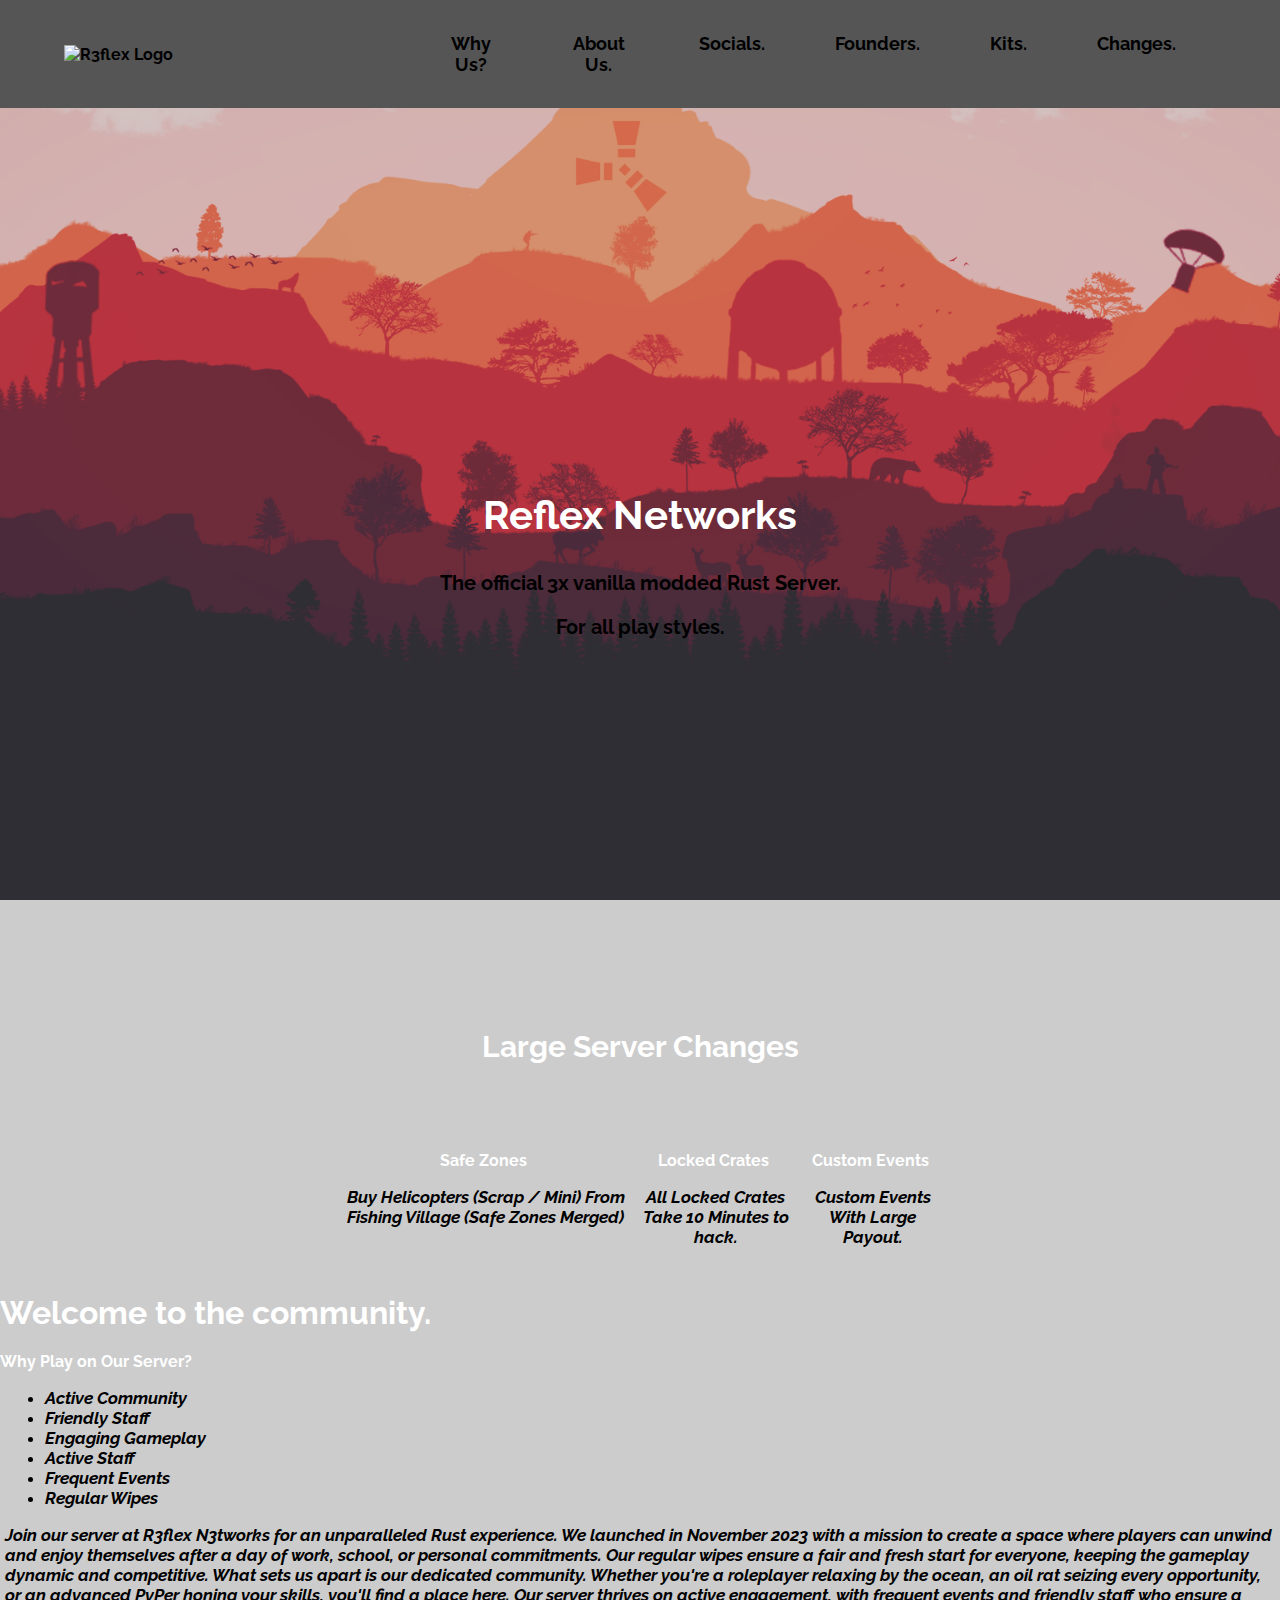
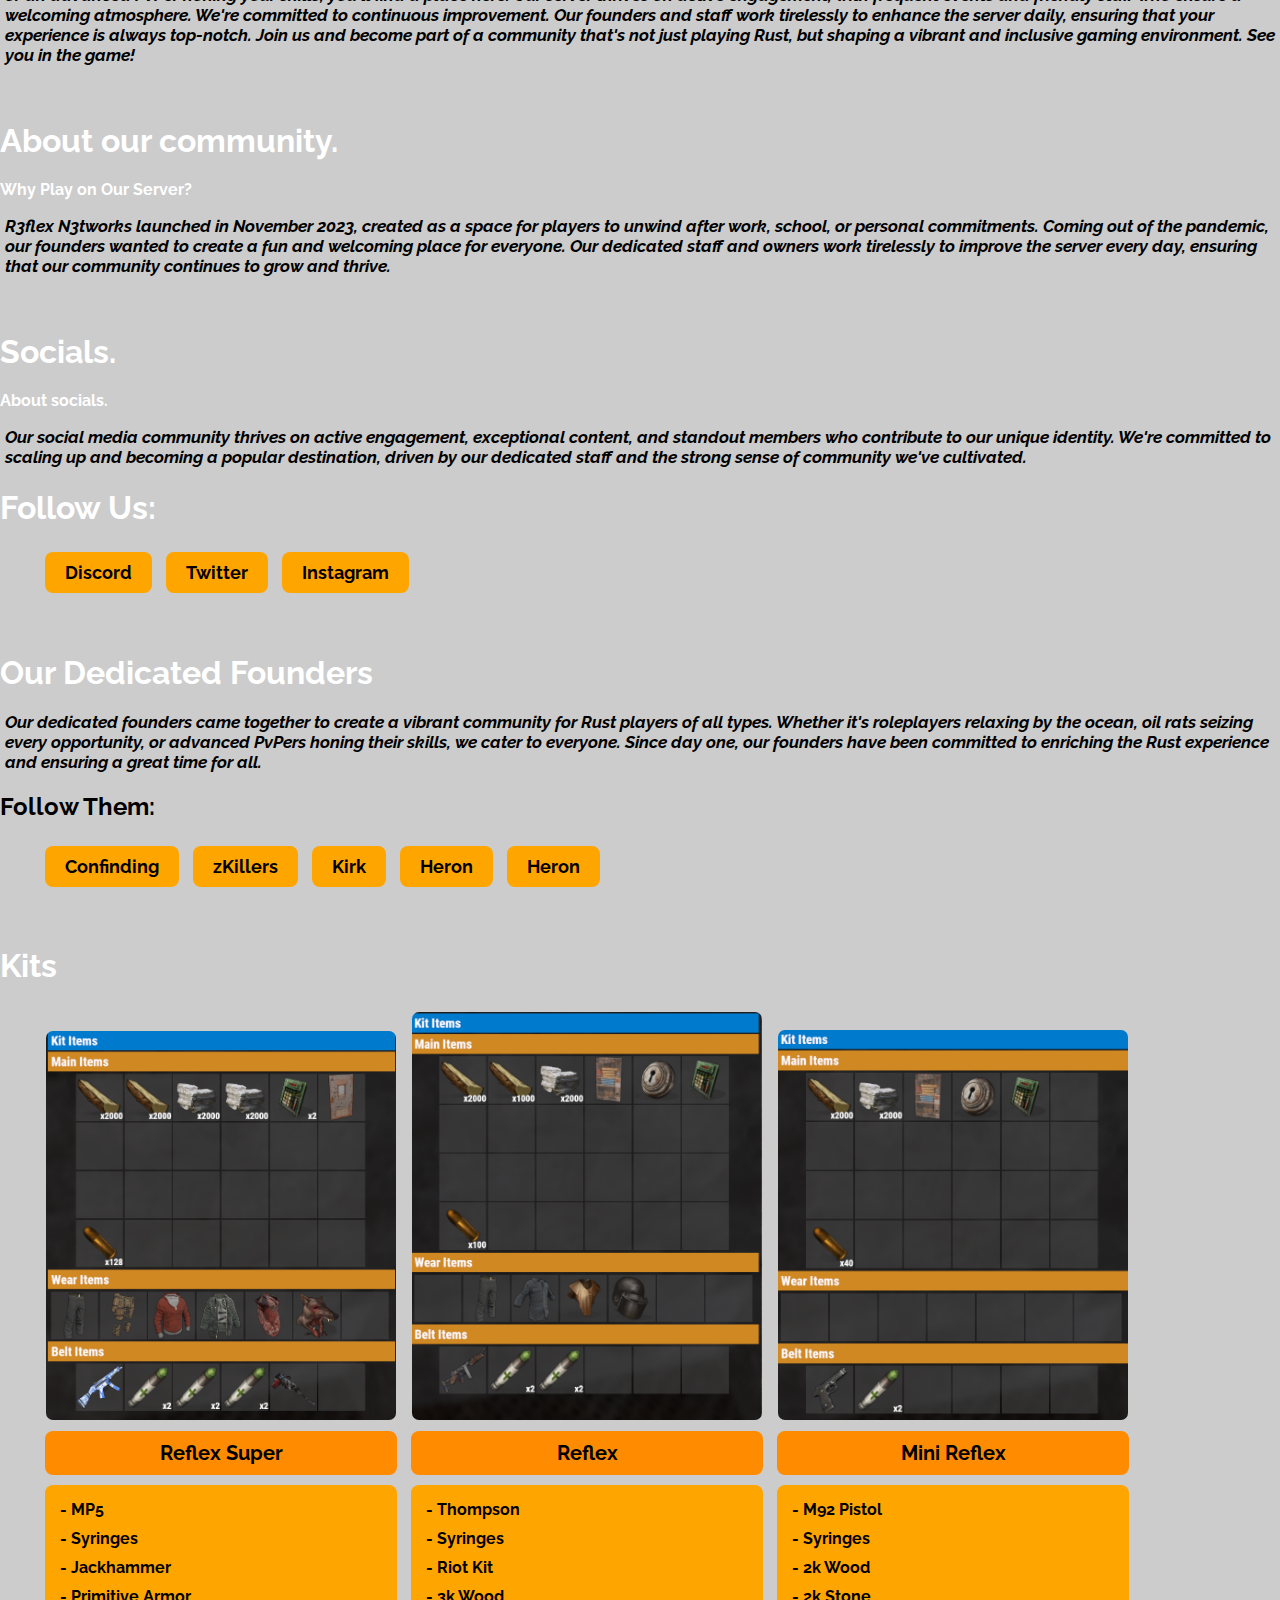
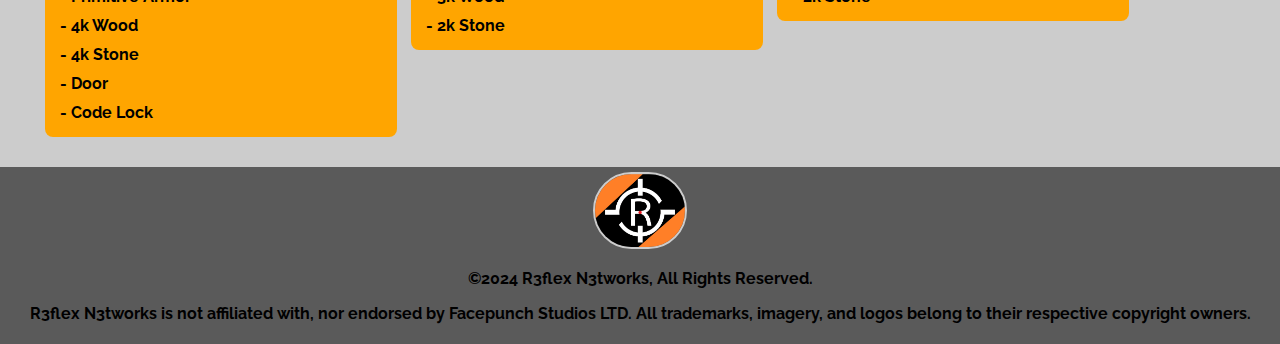
==== index.html @ 8f1dc44c "Add files via upload" ====
<!DOCTYPE html>
<html lang="en">
<head>
    <meta charset="UTF-8">
    <meta name="viewport" content="width=device-width, initial-scale=1.0">
    <title>R3flex N3tworks</title>
    <link rel="stylesheet" href="style.css">
    <link href="https://fonts.googleapis.com/css2?family=Raleway:wght@400;700&display=swap" rel="stylesheet">
</head>
<body>

<div class="header">
    <div class="logo">
        <img src="images/reflex.png" alt="R3flex Logo">
    </div>
    <div class="nav-buttons">
        <ul class="navs">
            <li><a href="#community-points">Why Us?</a></li>
            <li><a href="#community-info">About Us.</a></li>
            <li><a href="#community-socials">Socials.</a></li>
            <li><a href="#community-staff">Founders.</a></li>
            <li><a href="#community-kits">Kits.</a></li>
            <li><a href="#community-changes">Changes.</a></li>
        </ul>
    </div>
</div>

<div class="server">

    <h2 class="Ref"> Reflex Networks <h2>

    <div class="text1">
        <p>The official 3x vanilla modded Rust Server.</p>
        <p>For all play styles.</p>
    </div>
</div>

<div>
    <h1 id="community-changes" class="large"> Large Server Changes</h1>
        <div class="changes">
            <div>
                <h3>Safe Zones</h3>
                <p class="text">Buy Helicopters (Scrap / Mini) From Fishing Village (Safe Zones Merged)</p>
            </div>

            <div>
                <h3>Locked Crates</h3>
                <p class="text">All Locked Crates Take 10 Minutes to hack.</p>
            </div>

            <div>
                <h3>Custom Events</h3>
                <p class="text">Custom Events With Large Payout.</p>
            </div>
        </div>
</div>



<div id="community-points" class="community-points">
    <h1>Welcome to the community.</h1>

    <h3>Why Play on Our Server?</h3>
    <div class="text">
        <ul>
            <li>Active Community</li>
            <li>Friendly Staff</li>
            <li>Engaging Gameplay</li>
            <li>Active Staff</li>
            <li>Frequent Events</li>
            <li>Regular Wipes</li>
        </ul>
    </div>
    <p class="text">
        Join our server at R3flex N3tworks for an unparalleled Rust experience. We launched in November 2023 with a mission to create a space where players can unwind and enjoy themselves after a day of work, school, or personal commitments. Our regular wipes ensure a fair and fresh start for everyone, keeping the gameplay dynamic and competitive.
        What sets us apart is our dedicated community. Whether you're a roleplayer relaxing by the ocean, an oil rat seizing every opportunity, or an advanced PvPer honing your skills, you'll find a place here. Our server thrives on active engagement, with frequent events and friendly staff who ensure a welcoming atmosphere.
        We're committed to continuous improvement. Our founders and staff work tirelessly to enhance the server daily, ensuring that your experience is always top-notch. Join us and become part of a community that's not just playing Rust, but shaping a vibrant and inclusive gaming environment. See you in the game!
    </p>
</div>

<div id="community-info" class="community-info">
    <h1>About our community.</h1>

    <h3>Why Play on Our Server?</h3>
    <p class="text">
        R3flex N3tworks launched in November 2023,
        created as a space for players to unwind after work,
        school, or personal commitments.
        Coming out of the pandemic, our founders wanted to create a fun and welcoming
        place for everyone. Our dedicated staff and owners work tirelessly to improve
        the server every day, ensuring that our community continues to grow and thrive.
    </p>
</div>

<div id="community-socials" class="community-socials">
    <h1>Socials.</h1>
    
    <h3>About socials.</h3>
    <p class="text">
        Our social media community thrives on active engagement,
        exceptional content, and standout members who contribute to our unique identity.
        We're committed to scaling up and becoming a popular destination,
        driven by our dedicated staff and the strong sense of community we've cultivated.
    </p>
    <h1>Follow Us:</h1>
    <ul class="links">
        <li><a href="https://discord.gg/ncJnG5kqQj" target="_blank">Discord</a></li>
        <li><a href="https://twitter.com/R3flexN3tworks" target="_blank">Twitter</a></li>
        <li><a href="https://instagram.com/R3flexN3tworks" target="_blank">Instagram</a></li>
    </ul>
</div>

<div id="community-staff" class="community-staff">
    <h1>Our Dedicated Founders</h1>
    <p class="text">
        Our dedicated founders came together to create a vibrant community for Rust players of all types.
        Whether it's roleplayers relaxing by the ocean,
        oil rats seizing every opportunity, 
        or advanced PvPers honing their skills, 
        we cater to everyone. Since day one, 
        our founders have been committed to enriching the Rust experience and 
        ensuring a great time for all.
    </p>
    <h2>Follow Them:</h2>
    <ul class="links">
        <li><a href="https://discord.gg/ncJnG5kqQj" target="_blank">Confinding</a></li>
        <li><a href="https://twitter.com/R3flexN3tworks" target="_blank">zKillers</a></li>
        <li><a href="https://instagram.com/R3flexN3tworks" target="_blank">Kirk</a></li>
        <li><a href="https://instagram.com/R3flexN3tworks" target="_blank">Heron</a></li>
        <li><a href="https://instagram.com/R3flexN3tworks" target="_blank">Heron</a></li>
    </ul>
</div>

<div id="community-kits" class="community-kits">
    <h1>Kits</h1>

    <div class="kit-details-container">
        <ul class="links">
            <li class="kit-item">
                <img src="images/image.png" alt="Reflex Super" class="kit-image">
                <span class="kit-name">Reflex Super</span>
                <ul class="kit-details">
                    <li>MP5</li>
                    <li>Syringes</li>
                    <li>Jackhammer</li>
                    <li>Primitive Armor</li>
                    <li>4k Wood</li>
                    <li>4k Stone</li>
                    <li>Door</li>
                    <li>Code Lock</li>
                </ul>
            </li>
            <li class="kit-item">
                <img src="images/image2.png" alt="Reflex" class="kit-image">
                <span class="kit-name">Reflex</span>
                <ul class="kit-details">
                    <li>Thompson</li>
                    <li>Syringes</li>
                    <li>Riot Kit</li>
                    <li>3k Wood</li>
                    <li>2k Stone</li>
                </ul>
            </li>
            <li class="kit-item">
                <img src="images/image3.png" alt="Mini Reflex" class="kit-image">
                <span class="kit-name">Mini Reflex</span>
                <ul class="kit-details">
                    <li>M92 Pistol</li>
                    <li>Syringes</li>
                    <li>2k Wood</li>
                    <li>2k Stone</li>

                </ul>
            </li>
        </ul>
    </div>
</div>

<footer>
    <img src="images/logo.png" alt="Reflex" class="logo-image">
    <p>©2024 R3flex N3tworks, All Rights Reserved.</p>
    <p>R3flex N3tworks is not affiliated with, nor endorsed by Facepunch Studios LTD. All trademarks, imagery, and logos belong to their respective copyright owners.</p>
</footer>
</body>
</html>
---- style.css ----
/* Base styles */
body {
    font-family: 'Raleway', sans-serif;
    margin: 0;
    padding: 0;
    background-image: url('images/background.png');
    background-size: cover; /* Ensure the background covers the entire page */
    background-position: center; /* Center the background image */
    background-repeat: no-repeat; /* Prevent the background from repeating */
    background-attachment: fixed; /* Make the background fixed */
    background-color: rgba(0, 0, 0, .2); /* Transparent black background */
    font-weight: bold;
}


/* Header container */
.header {
    display: flex;
    align-items: center;
    justify-content: space-between;
    padding: 1vh 5%;
    background-color: #555555; /* Solid background color */
    text-align: center; /* Center align text */
}

/* Styles for .logo */
.logo {
    flex: 1;
    text-align: left;
}

.logo img {
    max-height: 100px;
    width: auto;
    min-width: 350px;
    align-self: flex-start;
}

/* CSS for navigation buttons */
.nav-buttons {
    flex: 3;
}

.navs {
    list-style-type: none;
    display: flex; /* Use flexbox to display items horizontally */
    justify-content: center;
    color: whitesmoke;
    margin: 0;
    padding: 1vh 0; /* Example padding for top and bottom */
    background-color: #555555; /* Solid background color */
}

.navs li {
    margin-right: 10px; /* Adjust spacing between buttons */
}

.navs a {
    display: inline-block;
    padding: 15px 30px; /* Increase padding for larger size */
    color: rgb(0, 0, 0);
    text-decoration: none; /* Remove underline */
    border-radius: 8px; /* Increase border-radius for more rounded corners */
    font-size: 18px; /* Increase font size */
}

.navs a:hover {
    color: gray; /* Darker orange on hover */
}

/* Media query to hide navigation buttons on smaller screens */
@media (max-width: 1024px) {
    .nav-buttons {
        display: none;
    }
}

.changes {
    display: flex;
}

h3 {
    font-size: medium;
}
.server {
    color: black;
    text-align: center; /* Center align text */
    padding-top: 350px; /* Adjust as needed */
    padding-bottom: 350px;
}

.large {
    text-align: center; /* Center align text */
    font-size: 30px;
}

.changes {
    color: black;
    text-align: center; /* Center align text */
    padding-top: 50px; /* Adjust as needed */
    width: 600px; /* Adjust the width as needed */
    word-wrap: break-word; /* Ensure long words break and wrap */
    display: flex;
    margin: 0 auto; /* Optional: Center align the paragraph */
}

.text1 {
    font-size: 20px; /* Corrected property name */
}

.Ref {
    color: white;
    font-weight: bold; /* Corrected property name */
    font-size: 40px;
}
.community-points {
    color: black; /* Text color */
    padding: 1vh 0; /* Example padding for top and bottom */
}

.community-info {
    color: black; /* Text color */
    padding: 1vh 0; /* Example padding for top and bottom */
}

.community-socials {
    padding: 1vh 0; /* Example padding for top and bottom */
    color: black; /* Text color */
}

.community-staff {
    margin: 0;
    padding: 1vh 0; /* Example padding for top and bottom */
    color: black; /* Text color */
}

.community-kits {
    padding: 1vh 0; /* Example padding for top and bottom */
    color: black; /* Text color */
}

h3 {
    color: white; /* Text color */
}

h1 {
    color: white; /* Text color */
}

.text {
    font-size: 17px;
    font-style: italic;
    padding-left: 5px;
}

.links li {
    display: inline-block;
    margin: 5px; /* Adjust spacing between buttons */
}

.links a {
    display: inline-block;
    padding: 10px 20px; /* Adjust padding to reduce left padding */
    background-color: orange; /* Orange background */
    color: #000000;
    text-decoration: none;
    border-radius: 8px;
    font-size: 18px;
    font-weight: bold; /* Add bold font weight for emphasis */
    transition: background-color 0.3s ease; /* Smooth transition for background color */
}

.links a:hover {
    background-color: darkorange; /* Darker shade of orange on hover */
}

/* Boxed text styles */
.kit-name {
    margin-top: 10px; /* Space between elements */
    text-align: center; /* Center align text */
    padding: 10px; /* Padding around the text */
    background-color: darkorange; /* Orange background */
    color: #000000; /* Text color */
    font-size: 20px; /* Font size */
    list-style-type: none; /* Remove default list style */
    display: flex; /* Use flexbox to display items horizontally */
    justify-content: center; /* Center align items horizontally */
    align-items: center; /* Center align items vertically */
    border-radius: 8px; /* Rounded corners */
}

.kit-details {
    margin-top: 10px; /* Space between elements */
    text-align: left; /* Left align text */
    padding: 10px; /* Padding around the text */
    background-color: orange; /* Orange background */
    color: #000000; /* Text color */
    font-size: 16px; /* Font size */
    display: flex; /* Use flexbox to display items horizontally */
    flex-direction: column; /* Stack items vertically */
    justify-content: left; /* Left align items horizontally */
    align-items: left; /* Left align items vertically */
    border-radius: 8px; /* Rounded corners */
}

.kit-details li {
    margin-bottom: 5px; /* Space between list items */
    list-style-type: none; /* Remove default list style */
}

.kit-details li:before {
    content: "- "; /* Add a dash before each list item */
}

.kit-image {
    max-width: 350px; /* Adjust maximum width for the images */
    height: auto; /* Maintain aspect ratio */
    display: block; /* Remove default inline-block whitespace */
    margin: 0 auto; /* Center align the image */
    border: 1px solid #ccc; /* Add border around the images */
    border-radius: 8px; /* Optional: Rounded corners */
}

.logo-image {
    max-width: 90px;
    border: 2px solid #ccc; /* Add border around the images */
    border-radius: 100px; /* Rounded corners */
}

footer {
    padding: 5px;
    background-color: #5a5a5a;
    text-align: center;
}
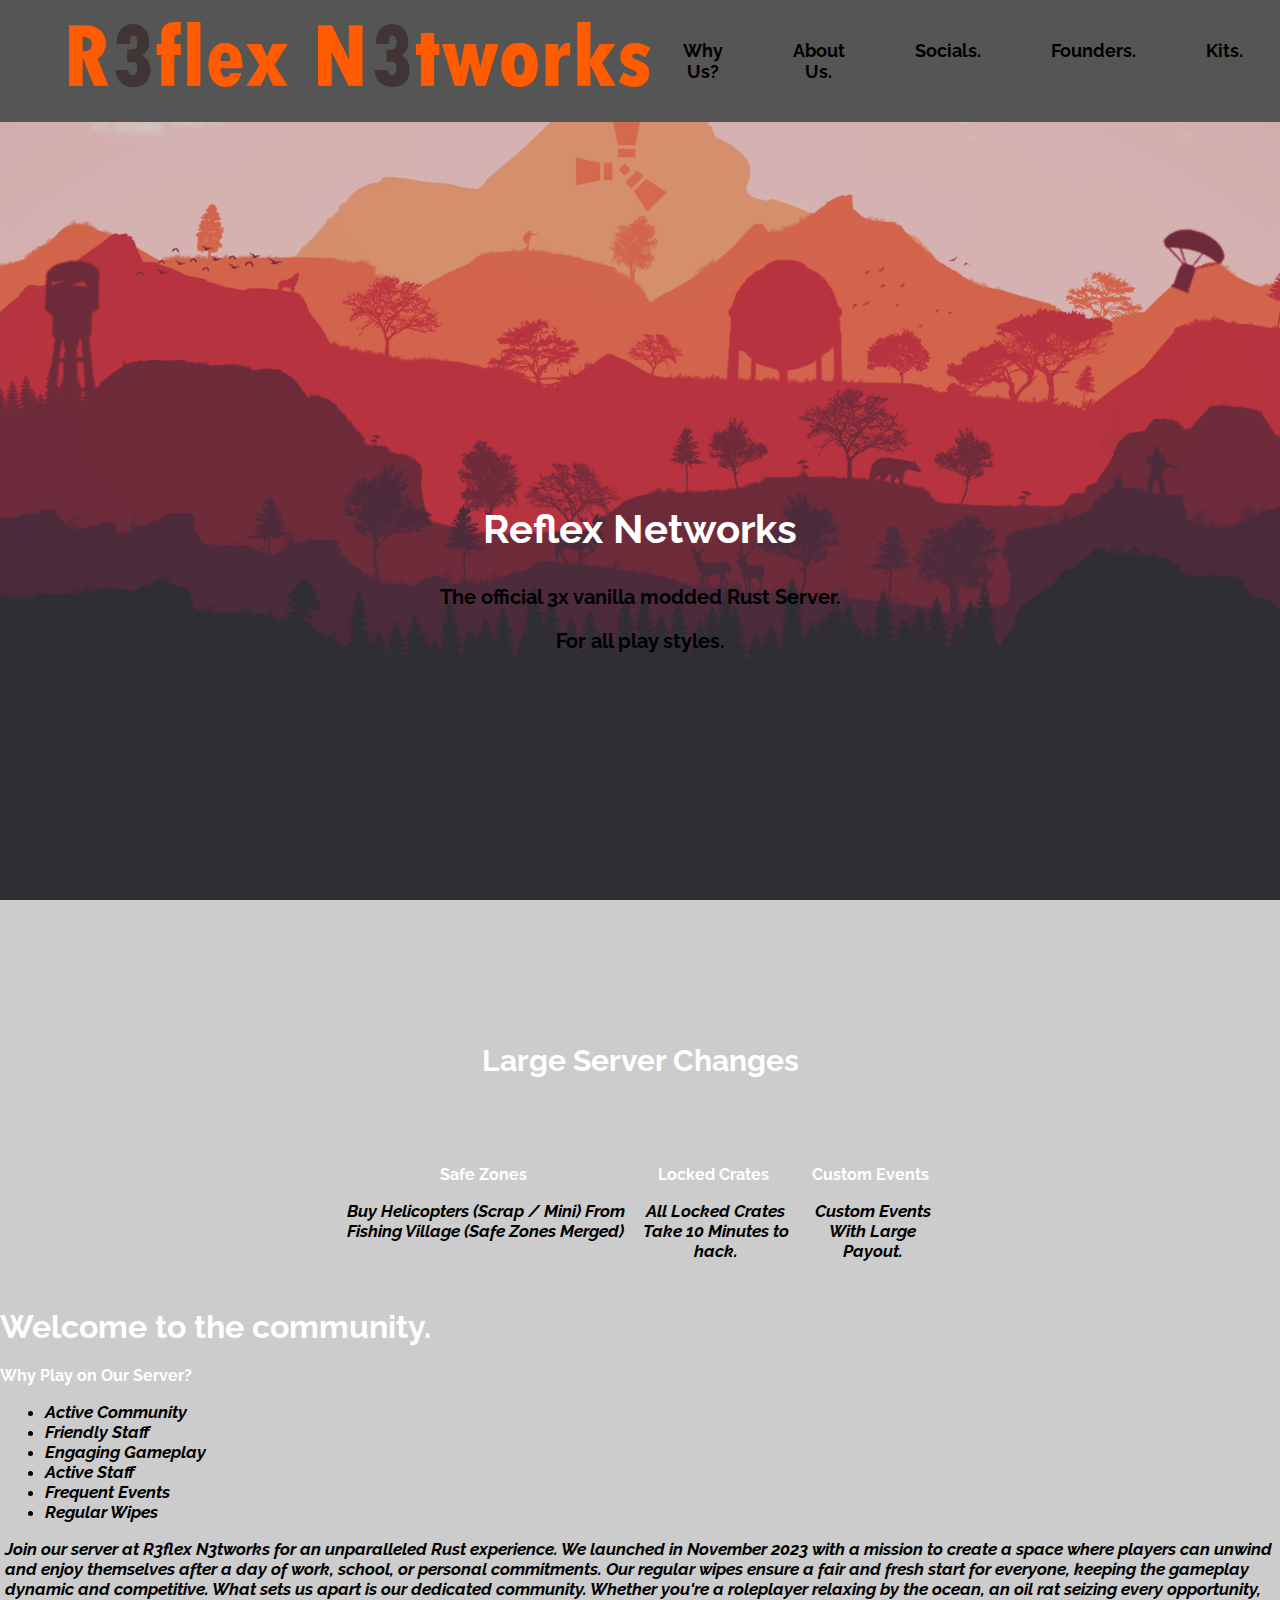
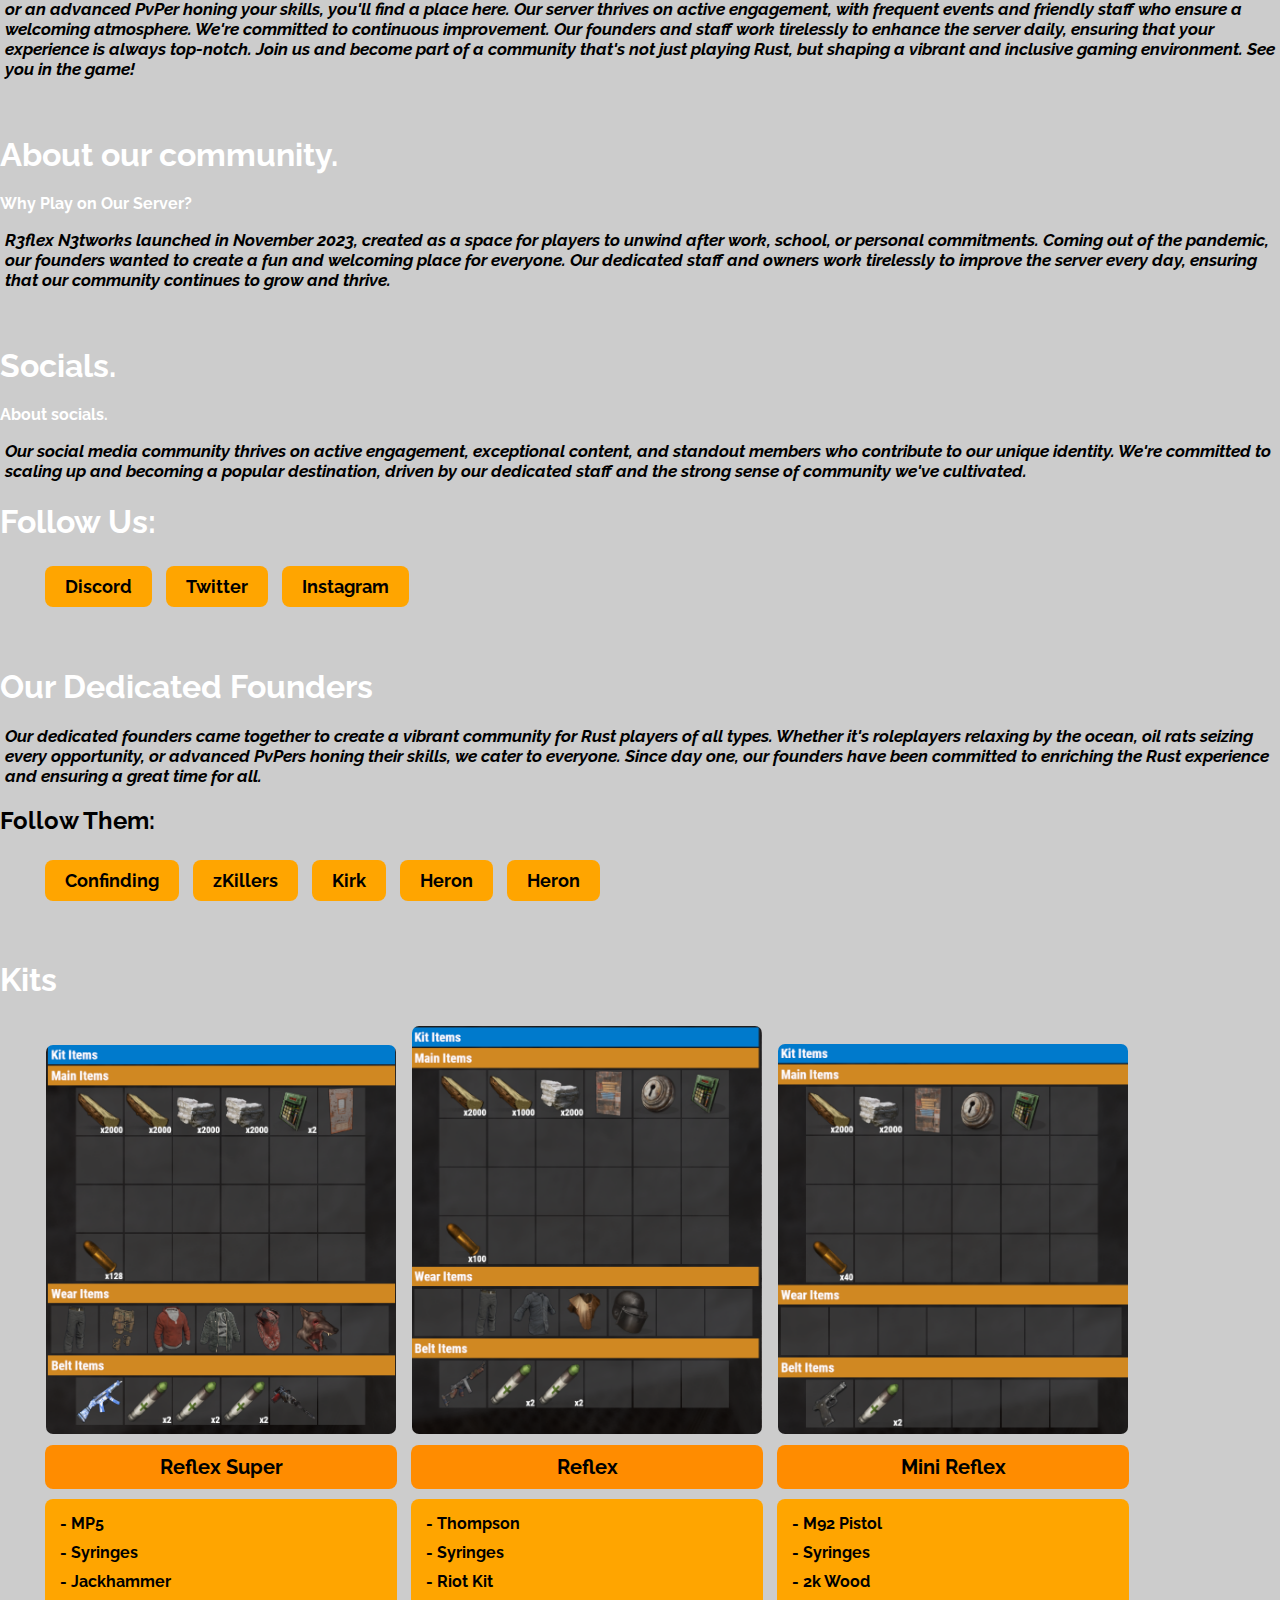
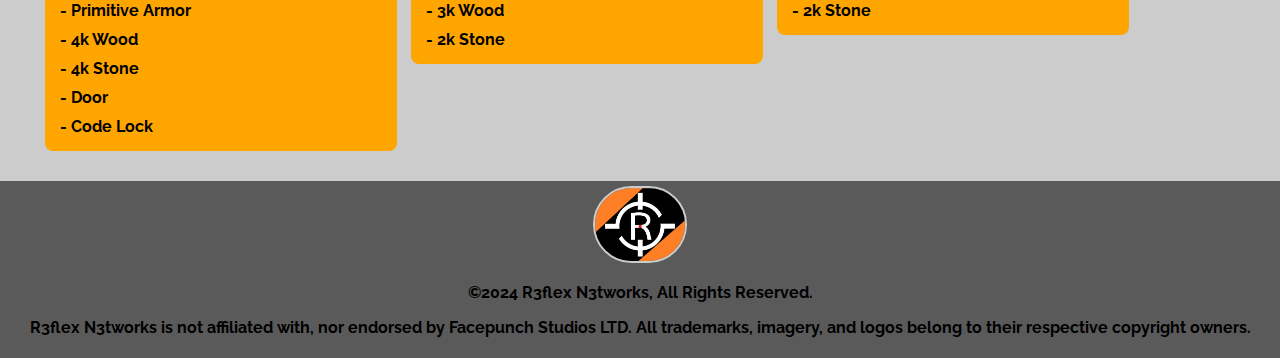
==== commit afcca504: "Update index.html" ====
--- a/index.html
+++ b/index.html
@@ -11,7 +11,7 @@
 
 <div class="header">
     <div class="logo">
-        <img src="images/reflex.png" alt="R3flex Logo">
+        <img src="images/Reflex.png" alt="R3flex Logo">
     </div>
     <div class="nav-buttons">
         <ul class="navs">
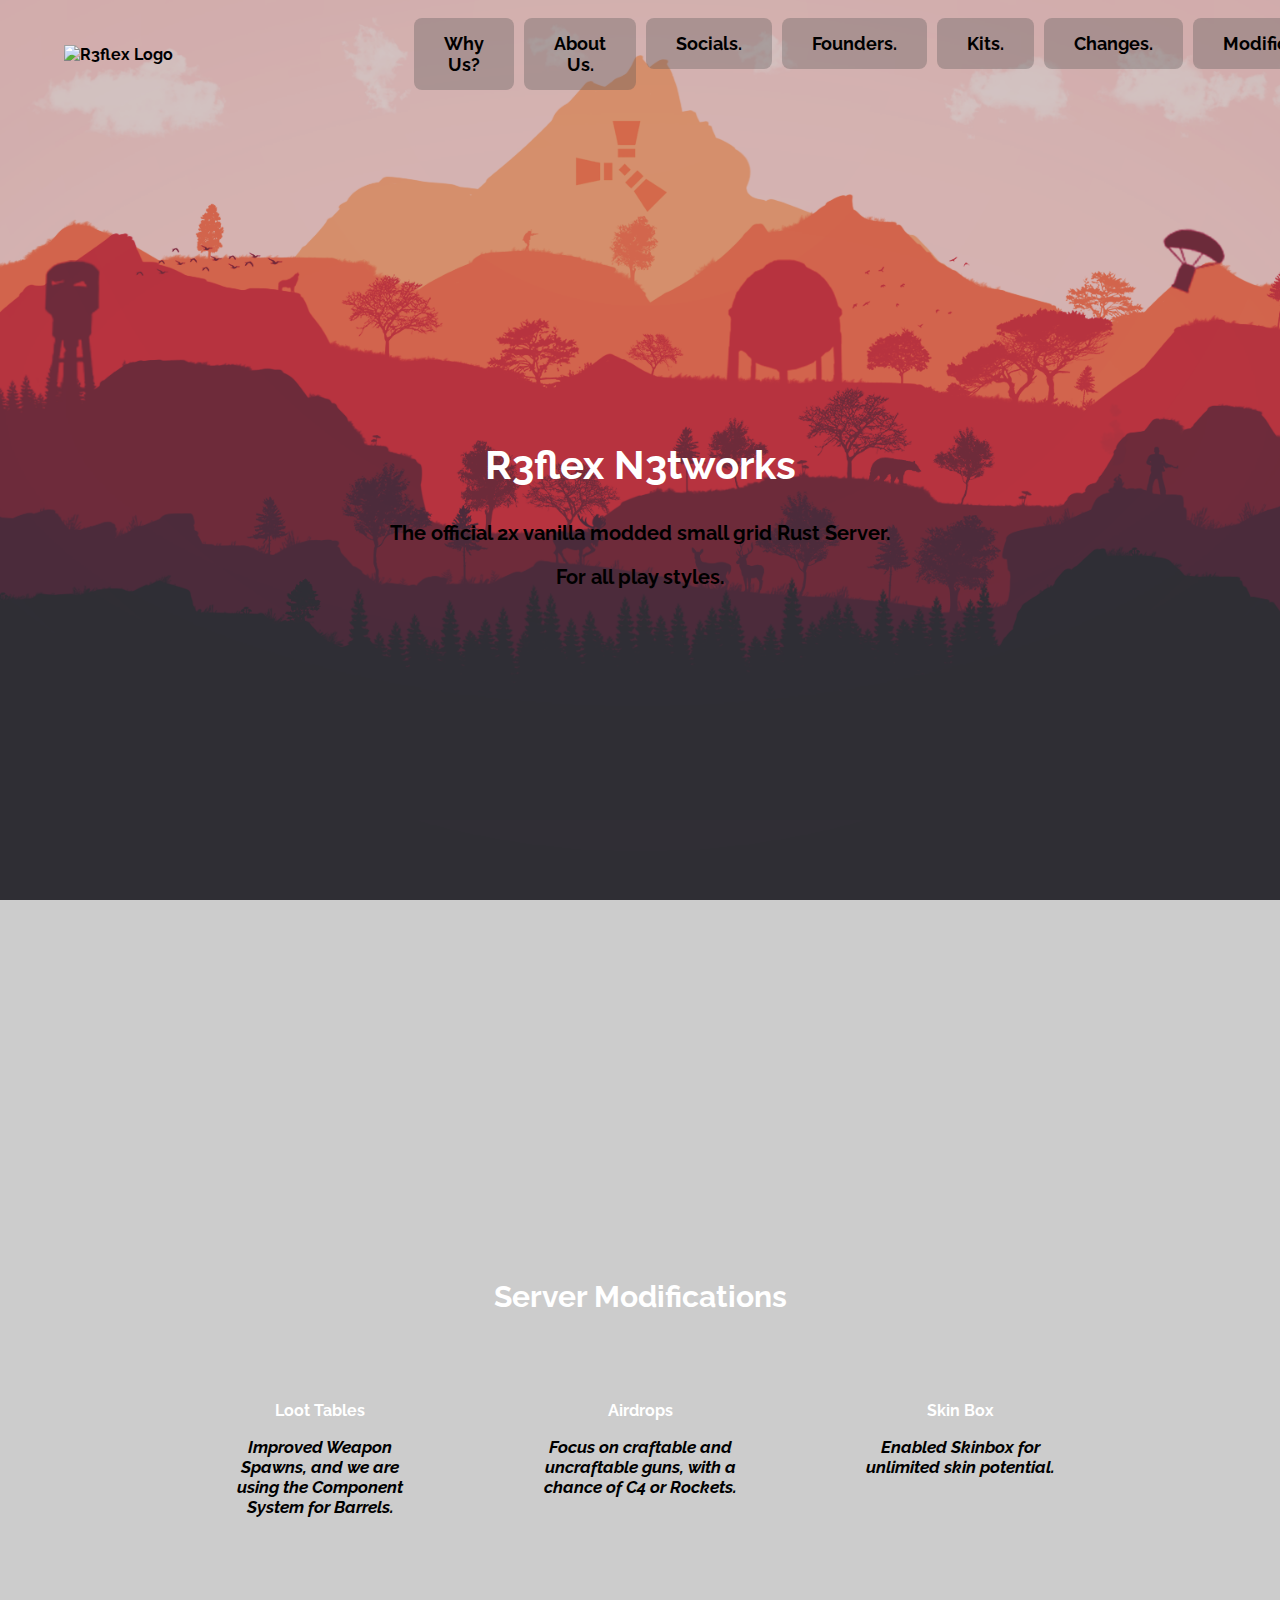
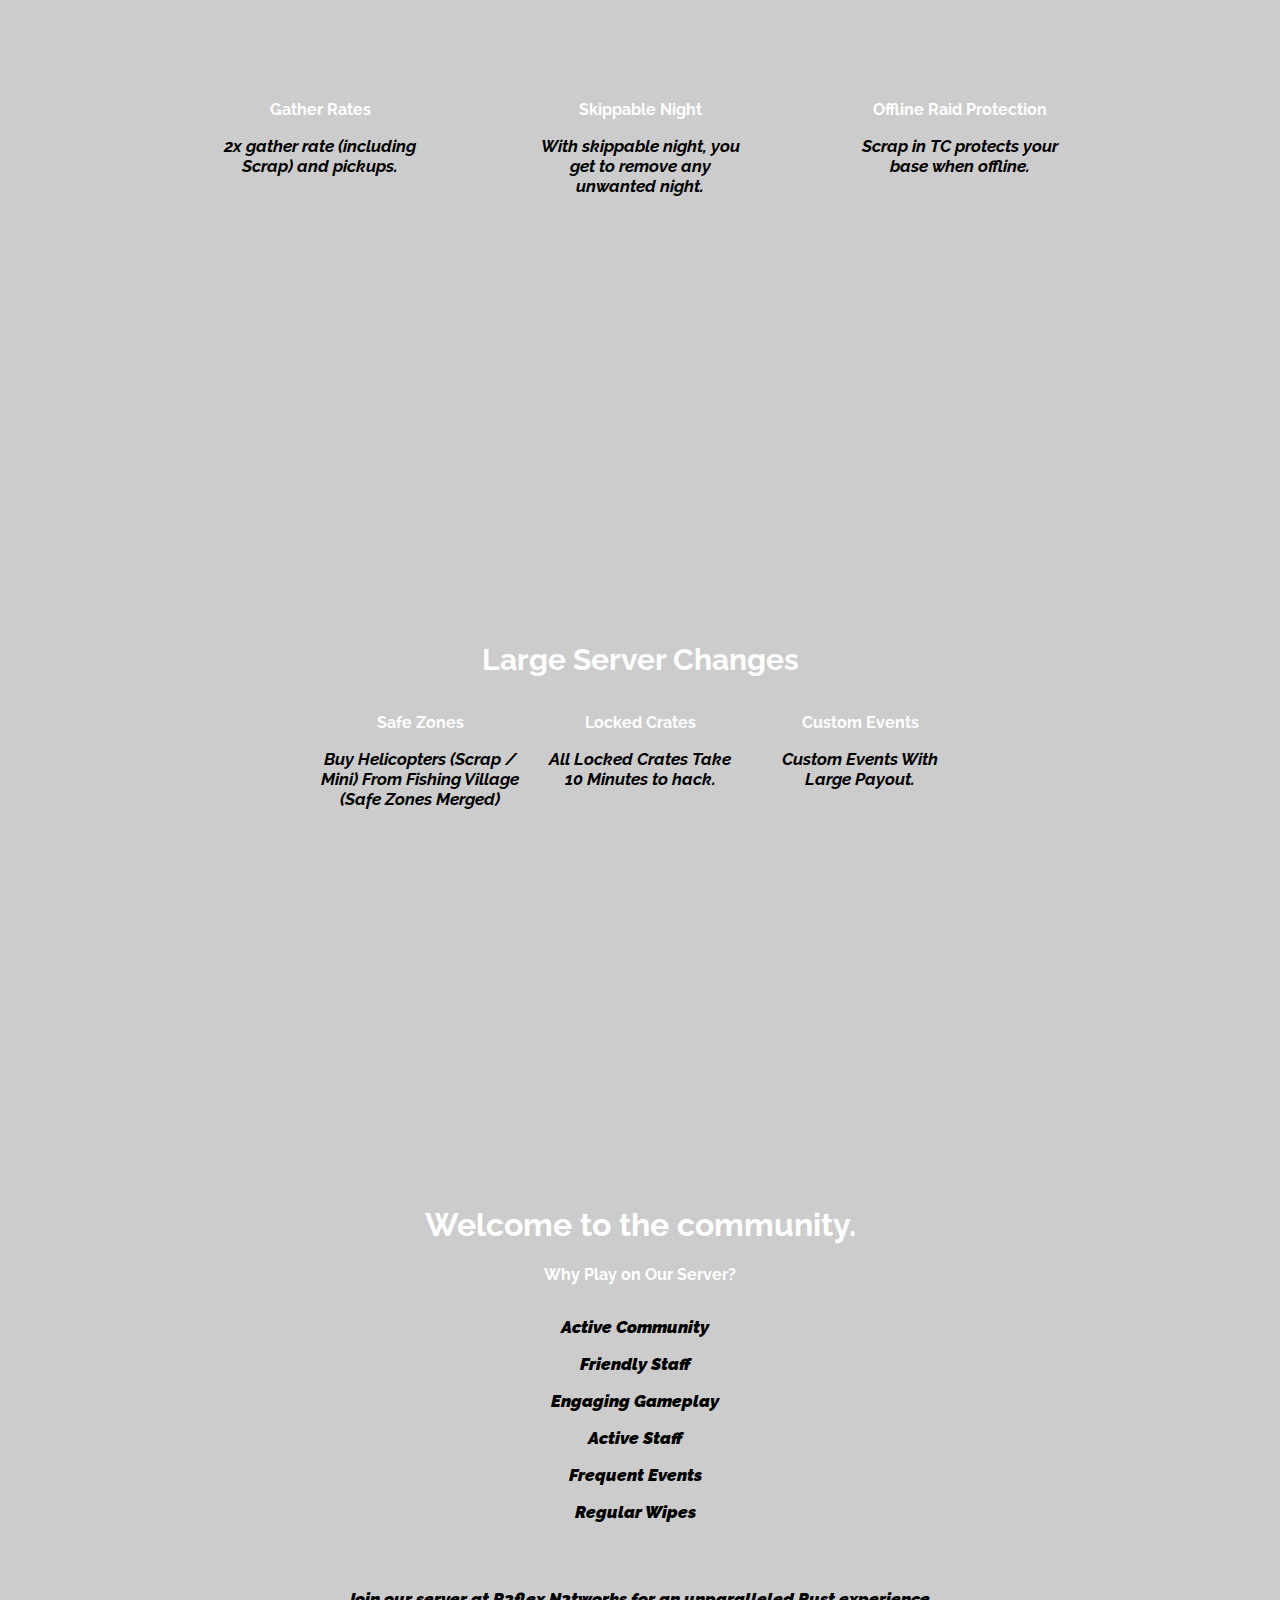
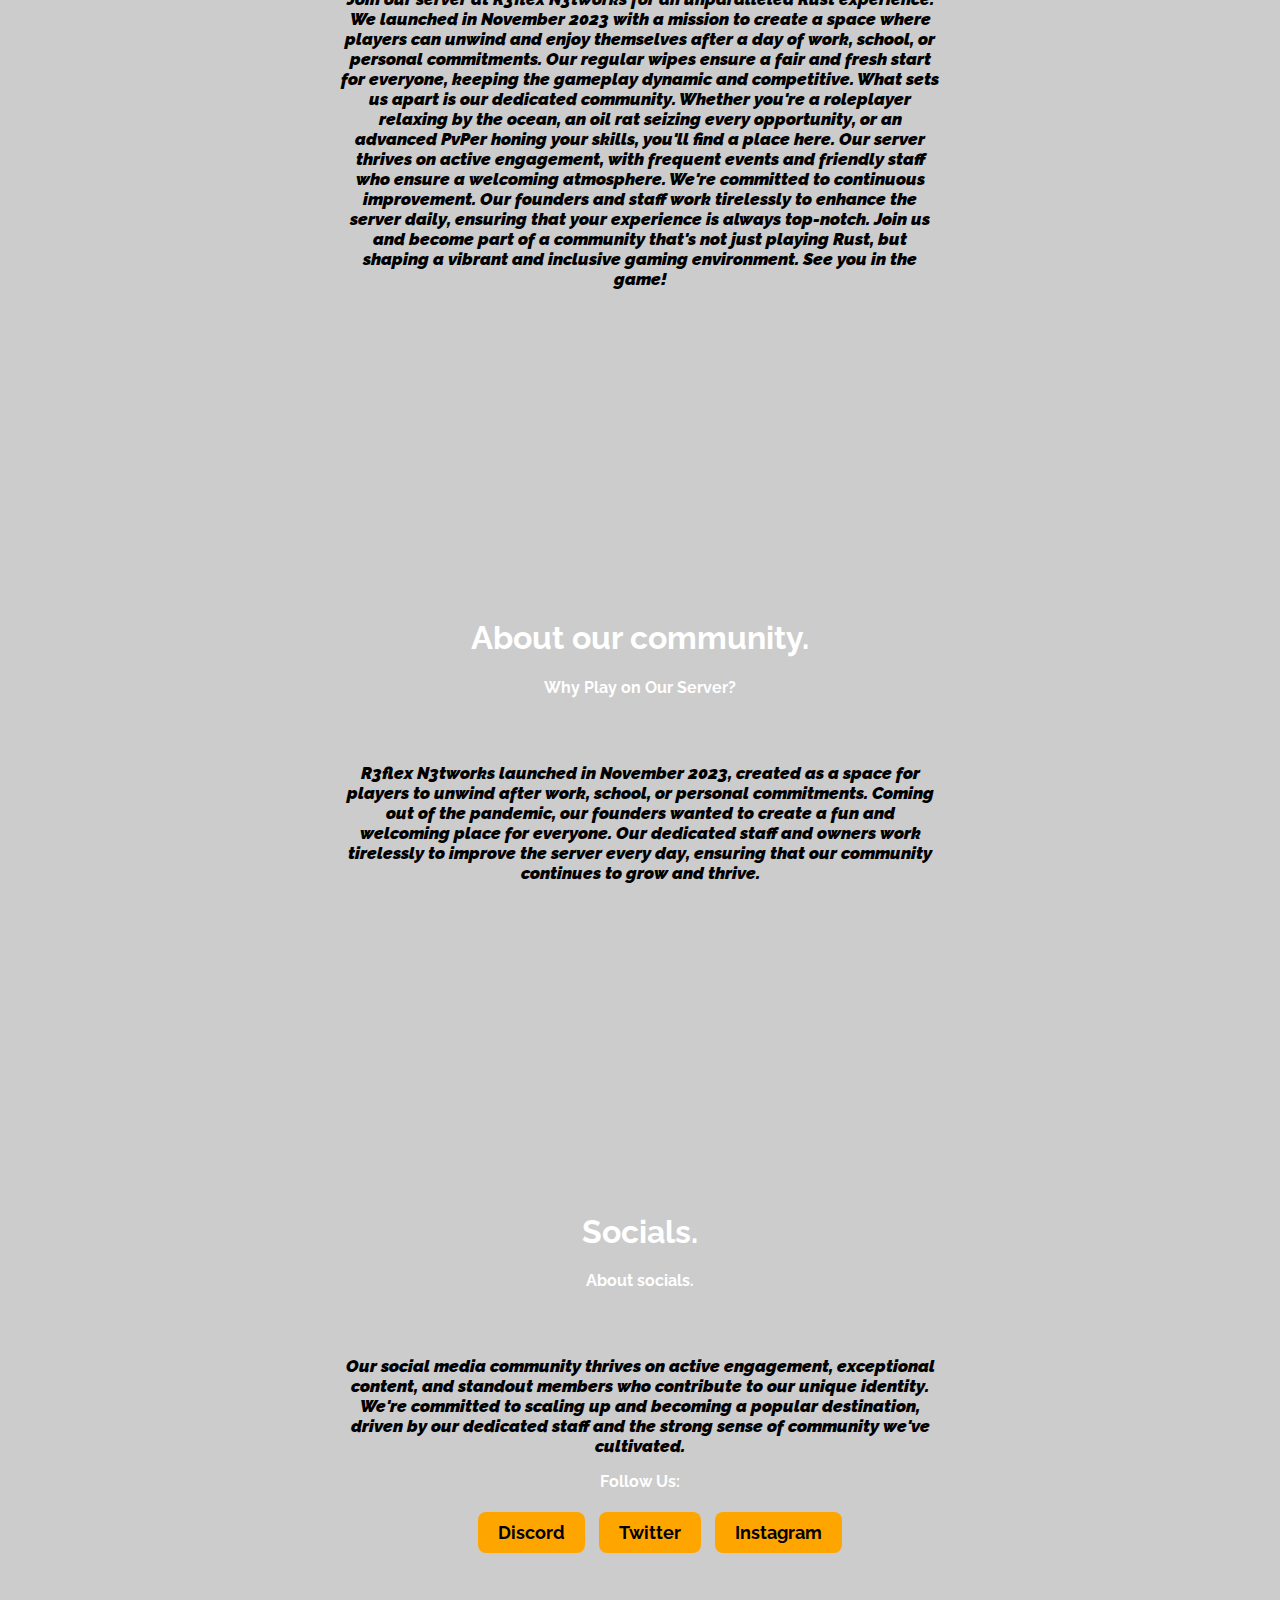
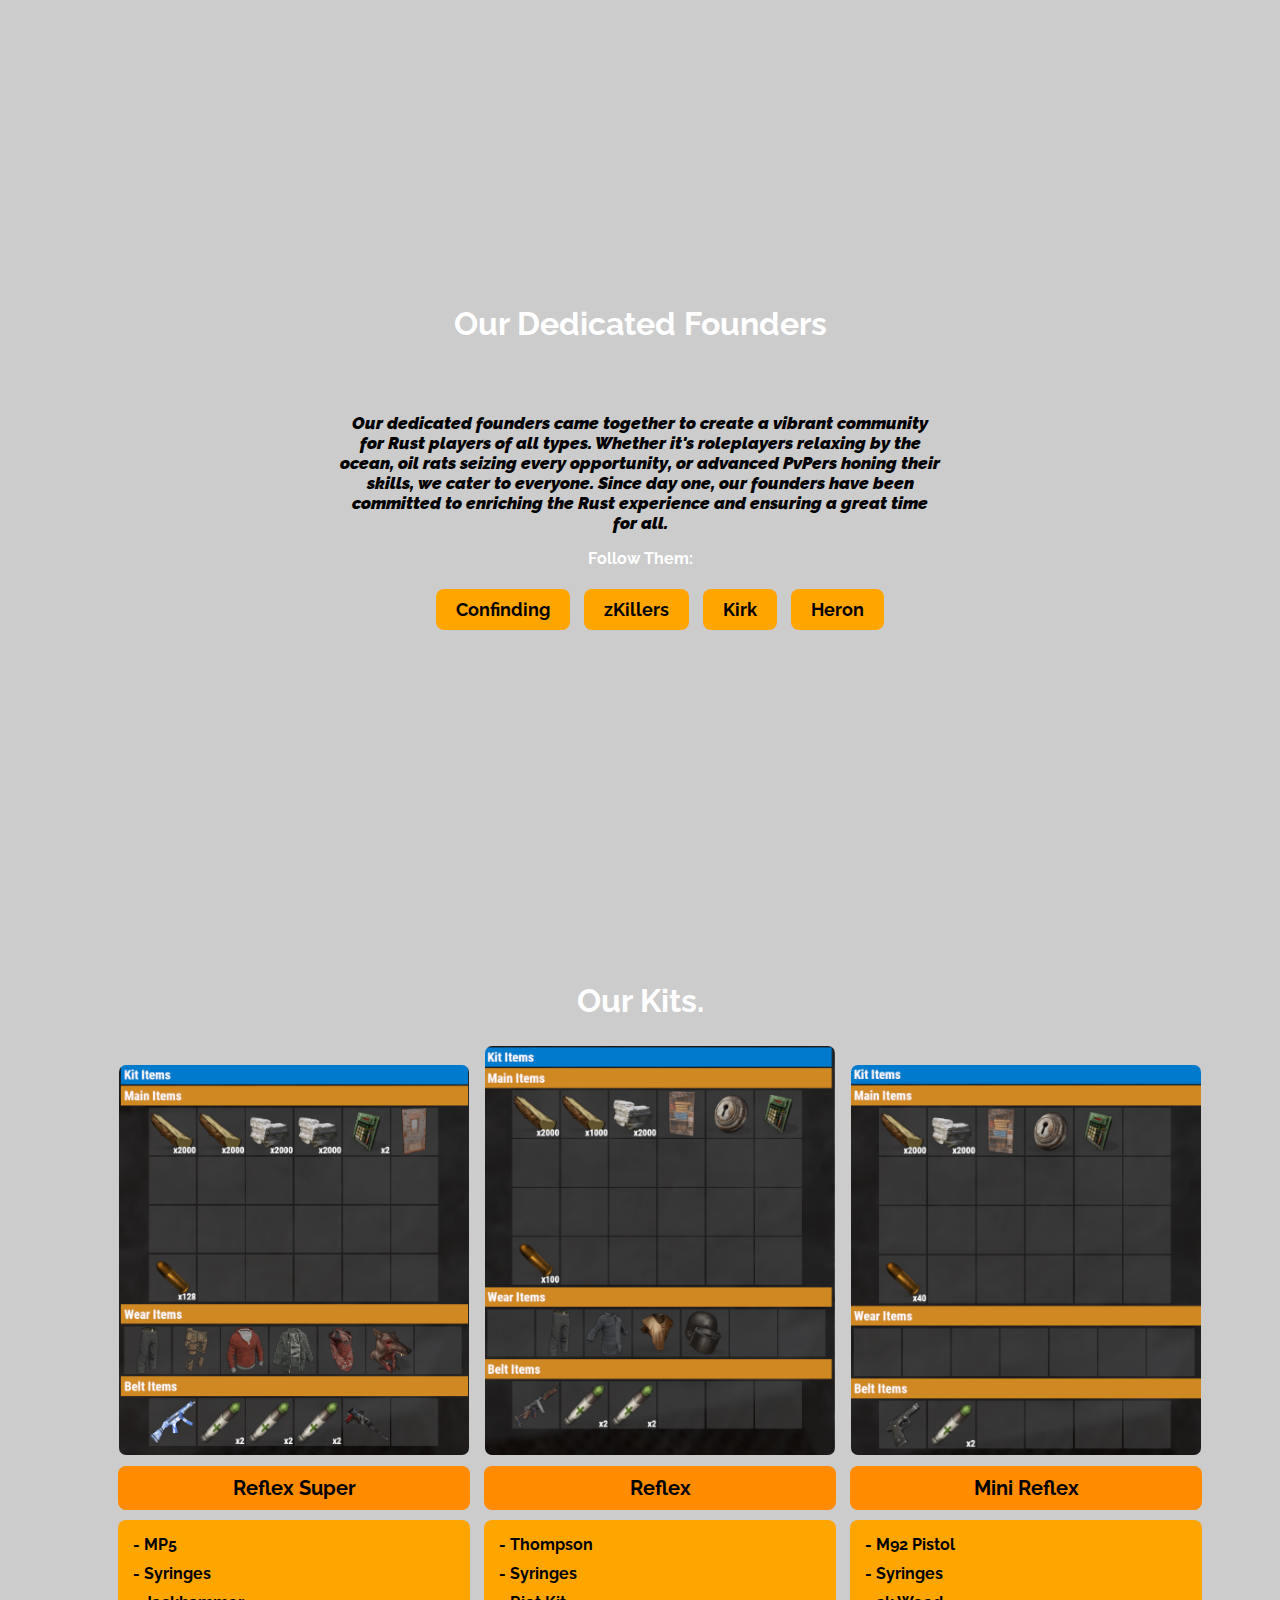
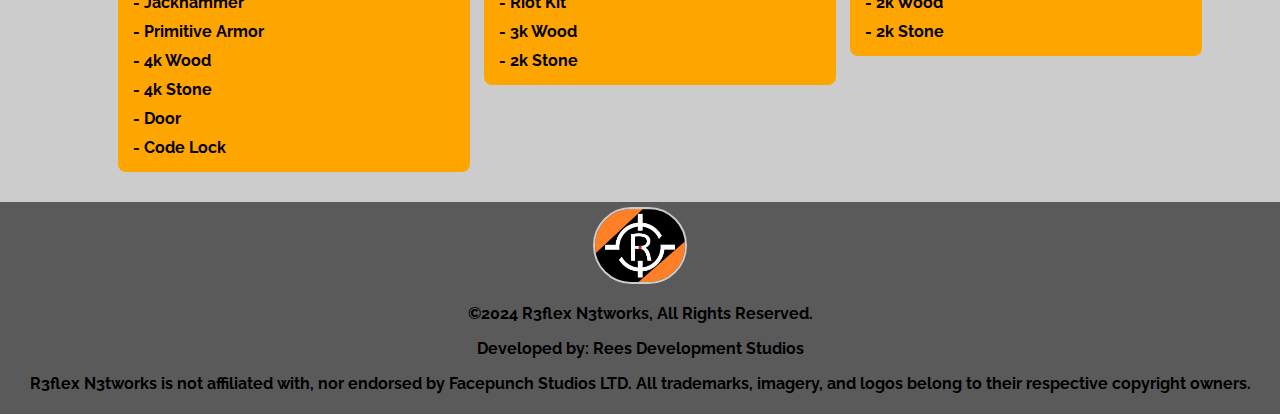
==== commit fdd544cd: "Add files via upload" ====
--- a/index.html
+++ b/index.html
@@ -11,7 +11,7 @@
 
 <div class="header">
     <div class="logo">
-        <img src="images/Reflex.png" alt="R3flex Logo">
+        <img src="images/reflex.png" alt="R3flex Logo">
     </div>
     <div class="nav-buttons">
         <ul class="navs">
@@ -21,54 +21,84 @@
             <li><a href="#community-staff">Founders.</a></li>
             <li><a href="#community-kits">Kits.</a></li>
             <li><a href="#community-changes">Changes.</a></li>
+            <li><a href="#community-modifications">Modifications.</a></li>
         </ul>
     </div>
 </div>
 
 <div class="server">
 
-    <h2 class="Ref"> Reflex Networks <h2>
+    <h2 class="Ref"> R3flex N3tworks <h2>
 
     <div class="text1">
-        <p>The official 3x vanilla modded Rust Server.</p>
+        <p>The official 2x vanilla modded small grid Rust Server.</p>
         <p>For all play styles.</p>
     </div>
 </div>
 
-<div>
-    <h1 id="community-changes" class="large"> Large Server Changes</h1>
-        <div class="changes">
-            <div>
-                <h3>Safe Zones</h3>
-                <p class="text">Buy Helicopters (Scrap / Mini) From Fishing Village (Safe Zones Merged)</p>
-            </div>
-
-            <div>
-                <h3>Locked Crates</h3>
-                <p class="text">All Locked Crates Take 10 Minutes to hack.</p>
-            </div>
-
-            <div>
-                <h3>Custom Events</h3>
-                <p class="text">Custom Events With Large Payout.</p>
-            </div>
-        </div>
-</div>
-
-
+<div class="community-modifications">
+    <h1 id="community-modifications" class="large">Server Modifications</h1>
+    <div class="modifications">
+        <div class="mod-item">
+            <h3>Loot Tables</h3>
+            <p class="sub-modifications">Improved Weapon Spawns, and we are using the Component System for Barrels.</p>
+        </div>
+        <div class="mod-item">
+            <h3>Airdrops</h3>
+            <p class="sub-modifications">Focus on craftable and uncraftable guns, with a chance of C4 or Rockets.</p>
+        </div>
+        <div class="mod-item">
+            <h3>Skin Box</h3>
+            <p class="sub-modifications">Enabled Skinbox for unlimited skin potential.</p>
+        </div>
+    </div>
+    <div class="modifications">
+        <div class="mod-item">
+            <h3>Gather Rates</h3>
+            <p class="sub-modifications2">2x gather rate (including Scrap) and pickups.</p>
+        </div>
+        <div class="mod-item">
+            <h3>Skippable Night</h3>
+            <p class="sub-modifications2">With skippable night, you get to remove any unwanted night.</p>
+        </div>
+        <div class="mod-item">
+            <h3>Offline Raid Protection</h3>
+            <p class="sub-modifications2">Scrap in TC protects your base when offline.</p>
+        </div>
+    </div>
+</div>
+
+
+<div class="community-changes">
+    <h1 id="community-changes" class="large">Large Server Changes</h1>
+    <div class="changes">
+        <div class="change-item">
+            <h3>Safe Zones</h3>
+            <p class="sub-changes">Buy Helicopters (Scrap / Mini) From Fishing Village (Safe Zones Merged)</p>
+        </div>
+        <div class="change-item">
+            <h3>Locked Crates</h3>
+            <p class="sub-changes">All Locked Crates Take 10 Minutes to hack.</p>
+        </div>
+        <div class="change-item">
+            <h3>Custom Events</h3>
+            <p class="sub-changes">Custom Events With Large Payout.</p>
+        </div>
+    </div>
+</div>
 
 <div id="community-points" class="community-points">
     <h1>Welcome to the community.</h1>
 
     <h3>Why Play on Our Server?</h3>
-    <div class="text">
-        <ul>
-            <li>Active Community</li>
-            <li>Friendly Staff</li>
-            <li>Engaging Gameplay</li>
-            <li>Active Staff</li>
-            <li>Frequent Events</li>
-            <li>Regular Wipes</li>
+    <div class="text3">
+        <ul> 
+            <p>Active Community</p>
+            <p>Friendly Staff</p>
+            <p>Engaging Gameplay</p>
+            <p>Active Staff</p>
+            <p>Frequent Events</p>
+            <p>Regular Wipes</p>
         </ul>
     </div>
     <p class="text">
@@ -102,7 +132,7 @@
         We're committed to scaling up and becoming a popular destination,
         driven by our dedicated staff and the strong sense of community we've cultivated.
     </p>
-    <h1>Follow Us:</h1>
+    <h3>Follow Us:</h3>
     <ul class="links">
         <li><a href="https://discord.gg/ncJnG5kqQj" target="_blank">Discord</a></li>
         <li><a href="https://twitter.com/R3flexN3tworks" target="_blank">Twitter</a></li>
@@ -121,18 +151,17 @@
         our founders have been committed to enriching the Rust experience and 
         ensuring a great time for all.
     </p>
-    <h2>Follow Them:</h2>
+    <h3>Follow Them:</h3>
     <ul class="links">
         <li><a href="https://discord.gg/ncJnG5kqQj" target="_blank">Confinding</a></li>
         <li><a href="https://twitter.com/R3flexN3tworks" target="_blank">zKillers</a></li>
         <li><a href="https://instagram.com/R3flexN3tworks" target="_blank">Kirk</a></li>
         <li><a href="https://instagram.com/R3flexN3tworks" target="_blank">Heron</a></li>
-        <li><a href="https://instagram.com/R3flexN3tworks" target="_blank">Heron</a></li>
     </ul>
 </div>
 
 <div id="community-kits" class="community-kits">
-    <h1>Kits</h1>
+    <h1>Our Kits.</h1>
 
     <div class="kit-details-container">
         <ul class="links">
@@ -179,6 +208,7 @@
 <footer>
     <img src="images/logo.png" alt="Reflex" class="logo-image">
     <p>©2024 R3flex N3tworks, All Rights Reserved.</p>
+    <p>Developed by: Rees Development Studios</p>
     <p>R3flex N3tworks is not affiliated with, nor endorsed by Facepunch Studios LTD. All trademarks, imagery, and logos belong to their respective copyright owners.</p>
 </footer>
 </body>
--- a/style.css
+++ b/style.css
@@ -20,7 +20,7 @@
     align-items: center;
     justify-content: space-between;
     padding: 1vh 5%;
-    background-color: #555555; /* Solid background color */
+
     text-align: center; /* Center align text */
 }
 
@@ -49,7 +49,6 @@
     color: whitesmoke;
     margin: 0;
     padding: 1vh 0; /* Example padding for top and bottom */
-    background-color: #555555; /* Solid background color */
 }
 
 .navs li {
@@ -63,6 +62,7 @@
     text-decoration: none; /* Remove underline */
     border-radius: 8px; /* Increase border-radius for more rounded corners */
     font-size: 18px; /* Increase font size */
+    background-color: #55555552; /* Solid background color */
 }
 
 .navs a:hover {
@@ -76,27 +76,150 @@
     }
 }
 
+.sub-changes {
+    font-size: 17px;
+    font-style: italic;
+    color: black;
+    text-align: center; /* Center align text */
+}
+
+h3 {
+    font-size: medium;
+}
+.server {
+    color: black;
+    text-align: center; /* Center align text */
+    padding-top: 300px; /* Adjust as needed */
+    padding-bottom: 350px;
+}
+
+.large {
+    text-align: center; /* Center align text */
+    font-size: 30px;
+}
+
+.large2 {
+    text-align: center; /* Center align text */
+    font-size: 30px;
+        display: flex;
+}
+
 .changes {
     display: flex;
+    justify-content: center;
+    align-items: flex-start;
+    gap: 20px; /* Adjust as needed for spacing between columns */
+    margin-bottom: 50px; /* Adjust for spacing between rows */
+}
+
+.change-item {
+    width: 200px; /* Adjust width as needed */
+    word-wrap: break-word;
+}
+
+.sub-modifications {
+    font-size: 17px;
+    font-style: italic;
+    color: black;
+    text-align: center; /* Center align text */
+}
+
+.sub-modifications2 {
+    font-size: 17px;
+    font-style: italic;
+    color: black;
+    text-align: center; /* Center align text */
+}
+
+.modifications {
+    display: flex;
+    justify-content: center;
+    align-items: flex-start;
+    gap: 20px; /* Adjust as needed for spacing between columns */
+    margin-bottom: 50px; /* Adjust for spacing between rows */
+}
+
+.mod-item {
+    width: 200px; /* Adjust width as needed */
+    word-wrap: break-word;
+    padding: 50px;
+}
+
+
+.text1 {
+    font-size: 20px; /* Corrected property name */
+    text-align: center; /* Center align text */
+}
+
+.Ref {
+    color: white;
+    font-weight: bold; /* Corrected property name */
+    font-size: 40px;
+}
+.community-points {
+
+    color: black; /* Text color */
+    padding: 1vh 0; /* Example padding for top and bottom */
+    text-align: center; /* Center align text */
+    padding-top: 300px;
+}
+
+.community-info {
+    color: black; /* Text color */
+    padding: 1vh 0; /* Example padding for top and bottom */
+    text-align: center; /* Center align text */
+    padding-top: 300px;
+}
+
+.community-socials {
+    padding: 1vh 0; /* Example padding for top and bottom */
+    color: black; /* Text color */
+    text-align: center; /* Center align text */
+    padding-top: 300px;
+}
+
+.community-staff {
+    margin: 0;
+    padding: 1vh 0; /* Example padding for top and bottom */
+    color: black; /* Text color */
+    text-align: center; /* Center align text */
+    padding-top: 300px;
+}
+
+.community-kits {
+    padding: 1vh 0; /* Example padding for top and bottom */
+    color: black; /* Text color */
+    text-align: center; /* Center align text */
+    padding-top: 300px;
+}
+
+.community-modifications {
+    padding: 1vh 0; /* Example padding for top and bottom */
+    color: black; /* Text color */
+    text-align: center; /* Center align text */
+    padding-top: 300px;
+}
+
+.community-changes {
+    padding: 1vh 0; /* Example padding for top and bottom */
+    color: black; /* Text color */
+    text-align: center; /* Center align text */
+    padding-top: 300px;
 }
 
 h3 {
-    font-size: medium;
-}
-.server {
-    color: black;
-    text-align: center; /* Center align text */
-    padding-top: 350px; /* Adjust as needed */
-    padding-bottom: 350px;
-}
-
-.large {
-    text-align: center; /* Center align text */
-    font-size: 30px;
-}
-
-.changes {
-    color: black;
+    color: white; /* Text color */
+}
+
+h1 {
+    color: white; /* Text color */
+}
+
+.text {
+    font-size: 17px;
+    font-style: italic;
+    font-weight: bolder;
+    color: rgb(0, 0, 0);
     text-align: center; /* Center align text */
     padding-top: 50px; /* Adjust as needed */
     width: 600px; /* Adjust the width as needed */
@@ -105,53 +228,14 @@
     margin: 0 auto; /* Optional: Center align the paragraph */
 }
 
-.text1 {
-    font-size: 20px; /* Corrected property name */
-}
-
-.Ref {
-    color: white;
-    font-weight: bold; /* Corrected property name */
-    font-size: 40px;
-}
-.community-points {
-    color: black; /* Text color */
-    padding: 1vh 0; /* Example padding for top and bottom */
-}
-
-.community-info {
-    color: black; /* Text color */
-    padding: 1vh 0; /* Example padding for top and bottom */
-}
-
-.community-socials {
-    padding: 1vh 0; /* Example padding for top and bottom */
-    color: black; /* Text color */
-}
-
-.community-staff {
-    margin: 0;
-    padding: 1vh 0; /* Example padding for top and bottom */
-    color: black; /* Text color */
-}
-
-.community-kits {
-    padding: 1vh 0; /* Example padding for top and bottom */
-    color: black; /* Text color */
-}
-
-h3 {
-    color: white; /* Text color */
-}
-
-h1 {
-    color: white; /* Text color */
-}
-
-.text {
-    font-size: 17px;
-    font-style: italic;
-    padding-left: 5px;
+.text3 {
+    font-size: 17px;
+    font-style: italic;
+    font-weight: bolder;
+    color: rgb(0, 0, 0);
+    text-align: center; /* Center align text */
+    padding-right: 50px;
+    display: inline-block;
 }
 
 .links li {
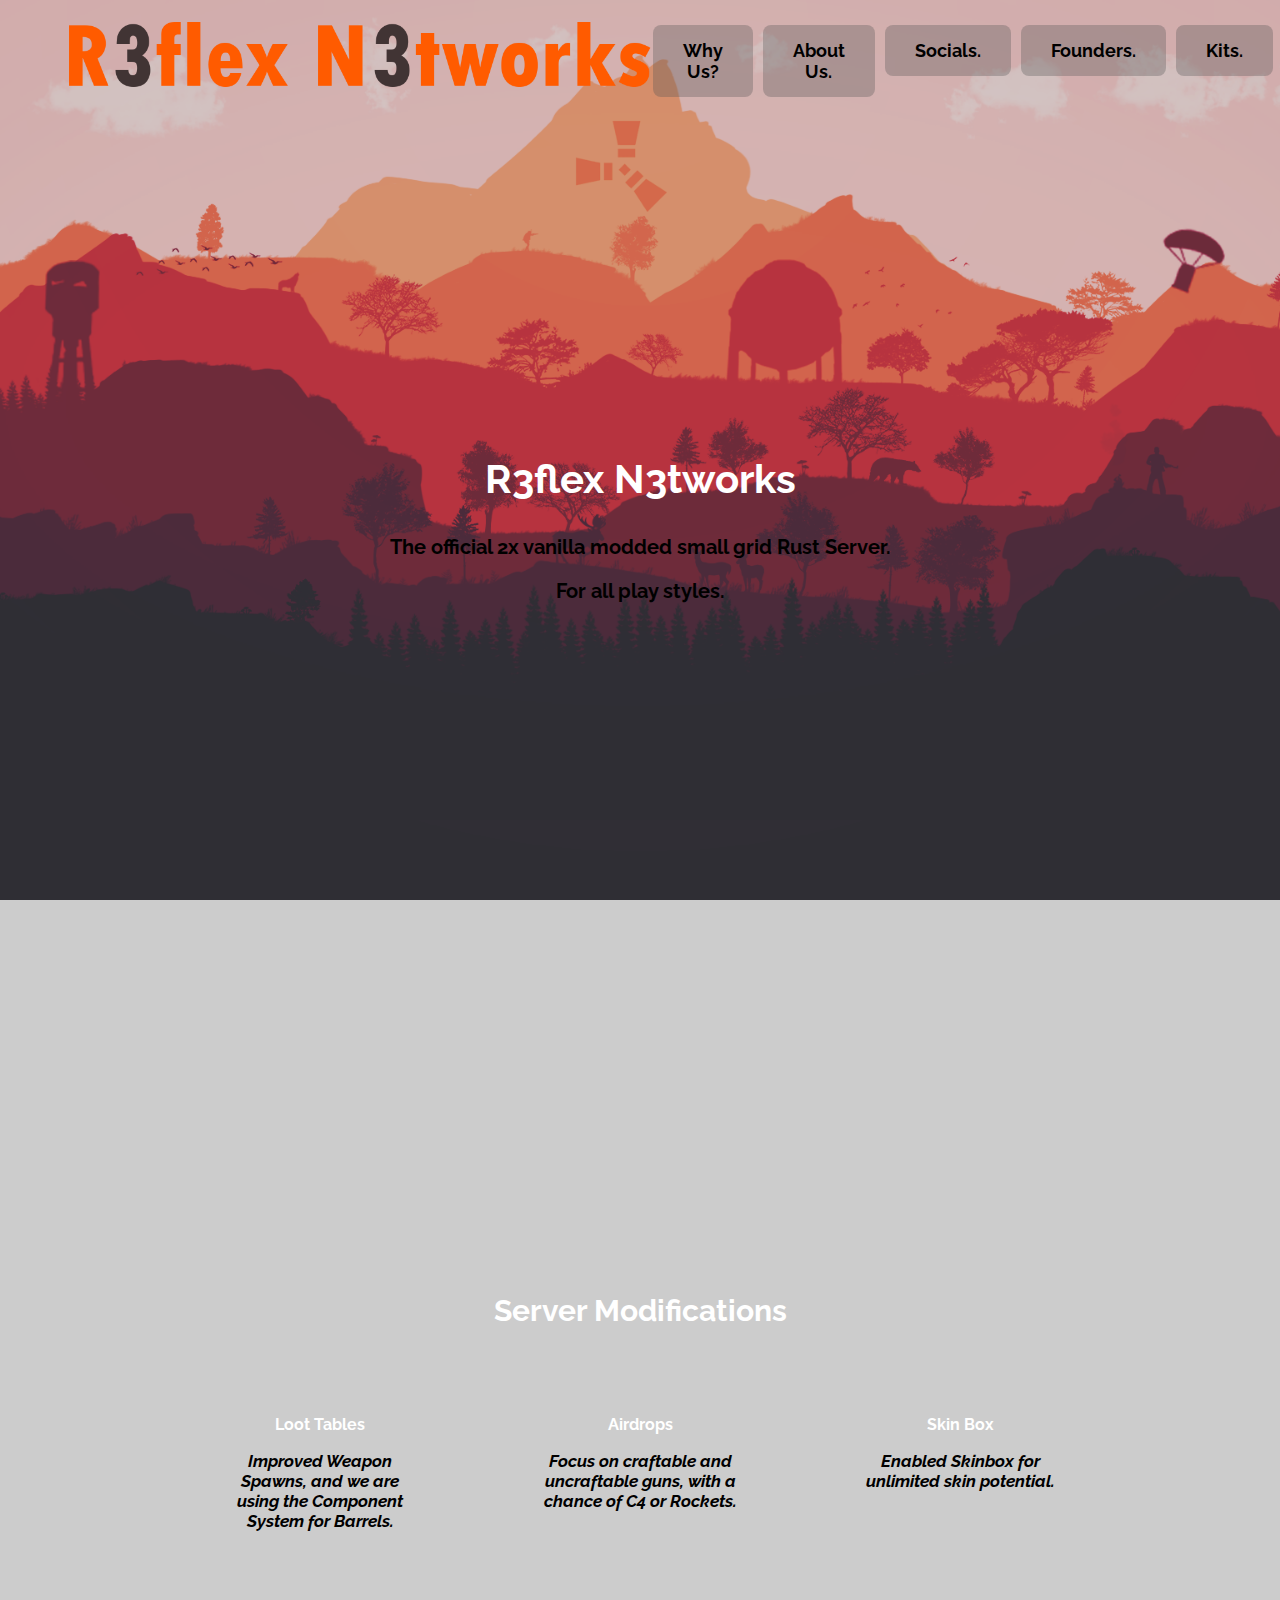
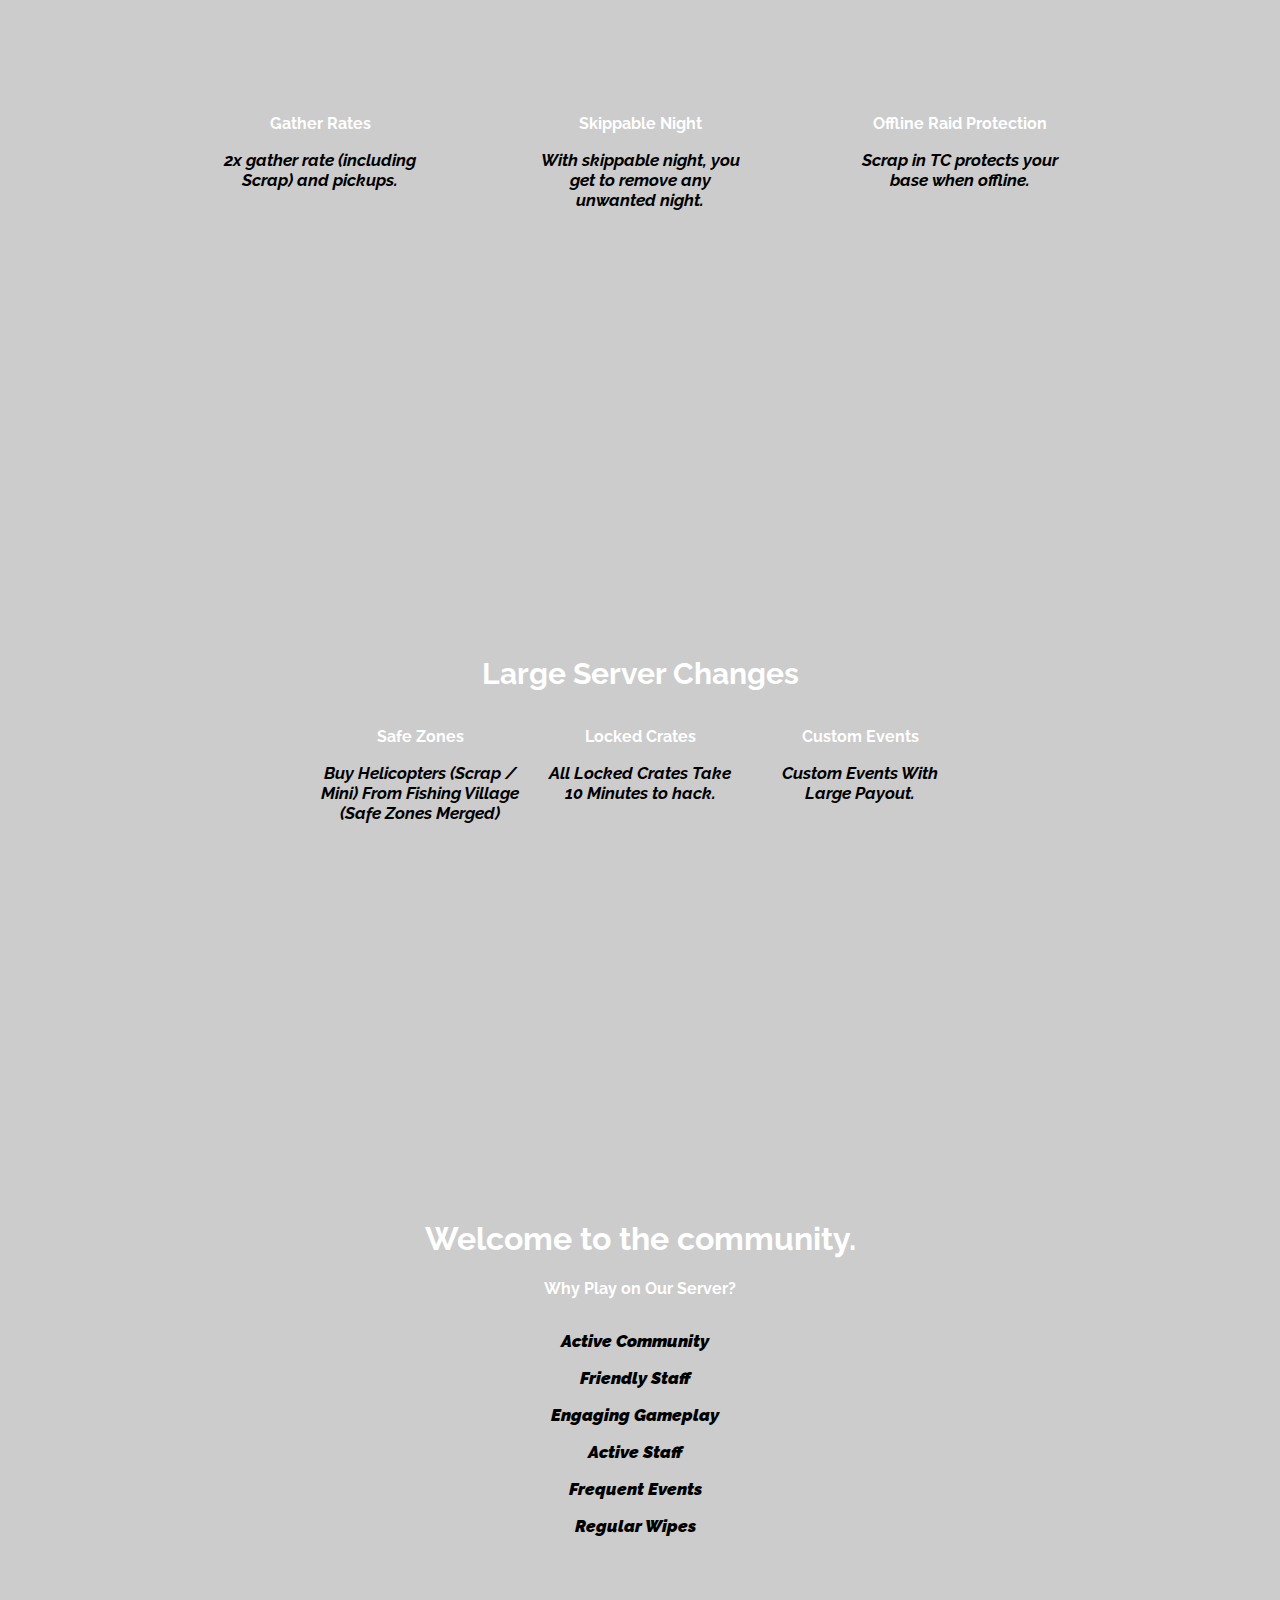
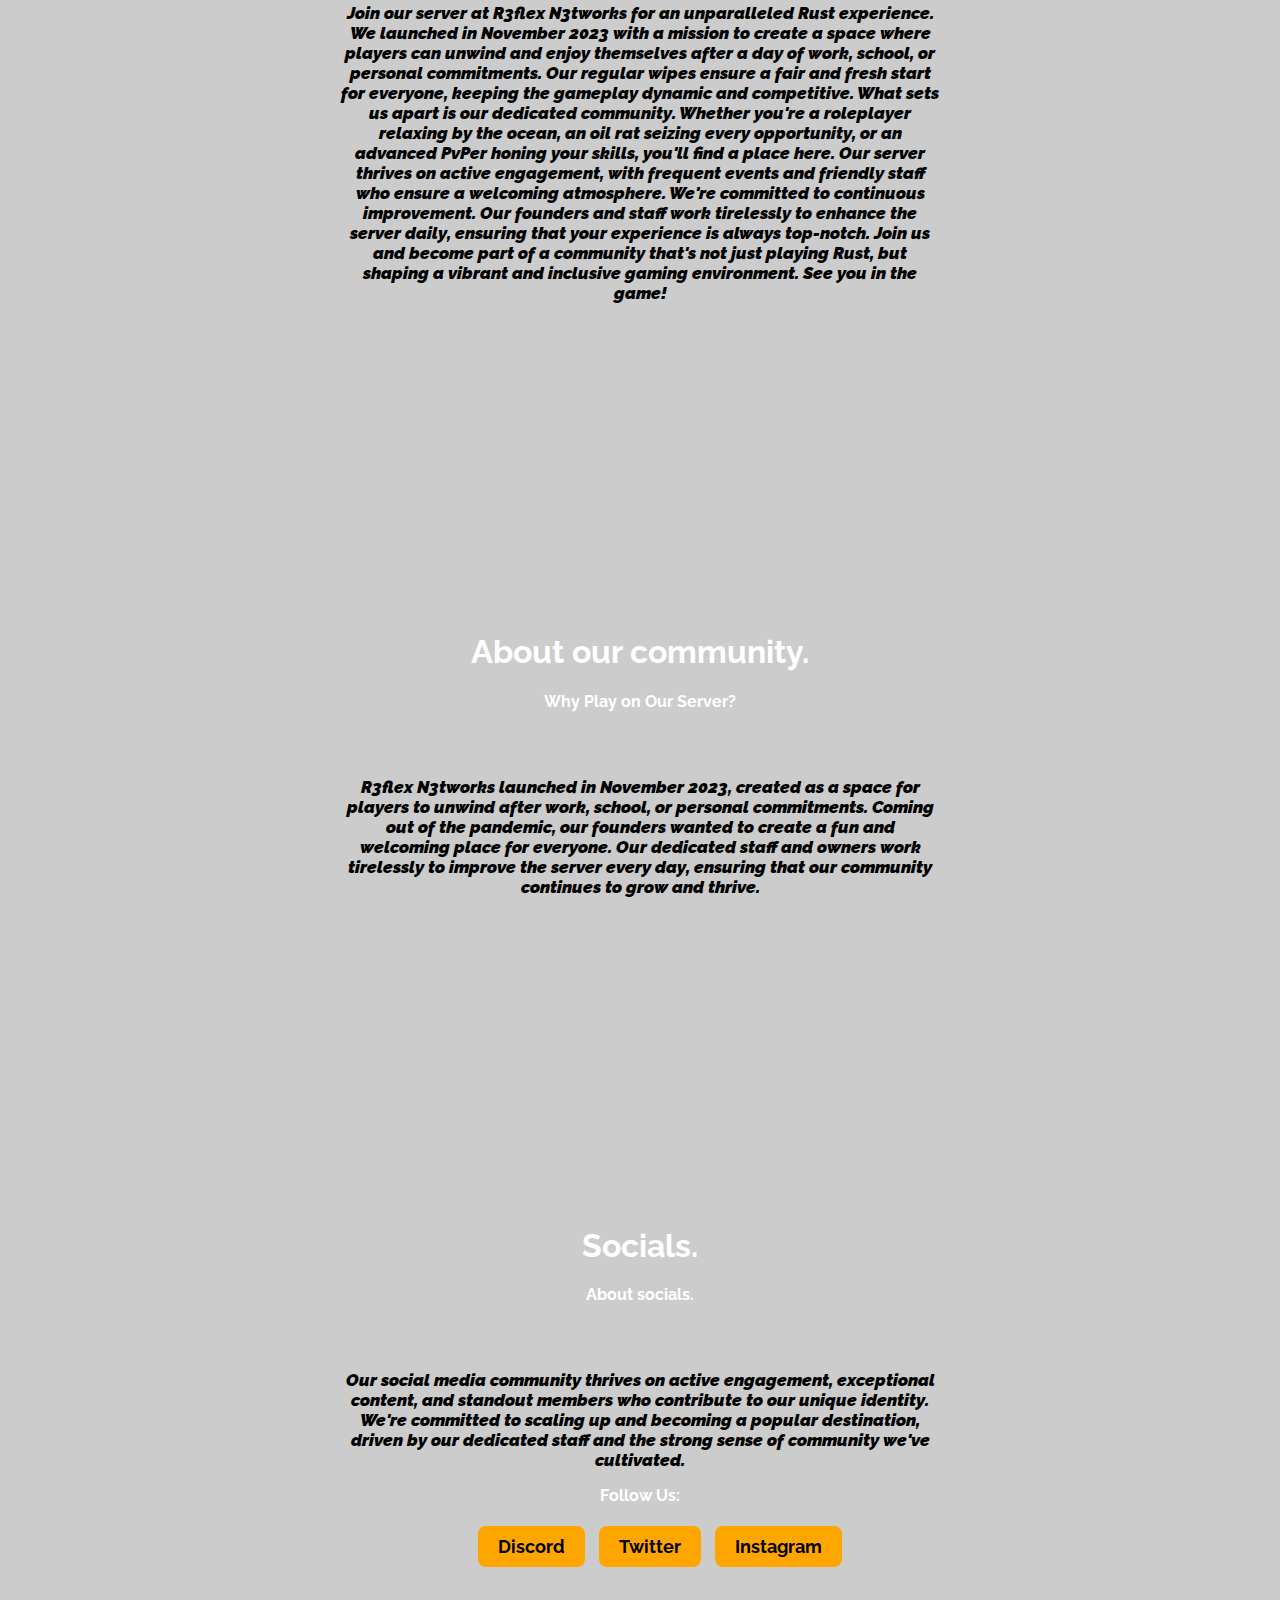
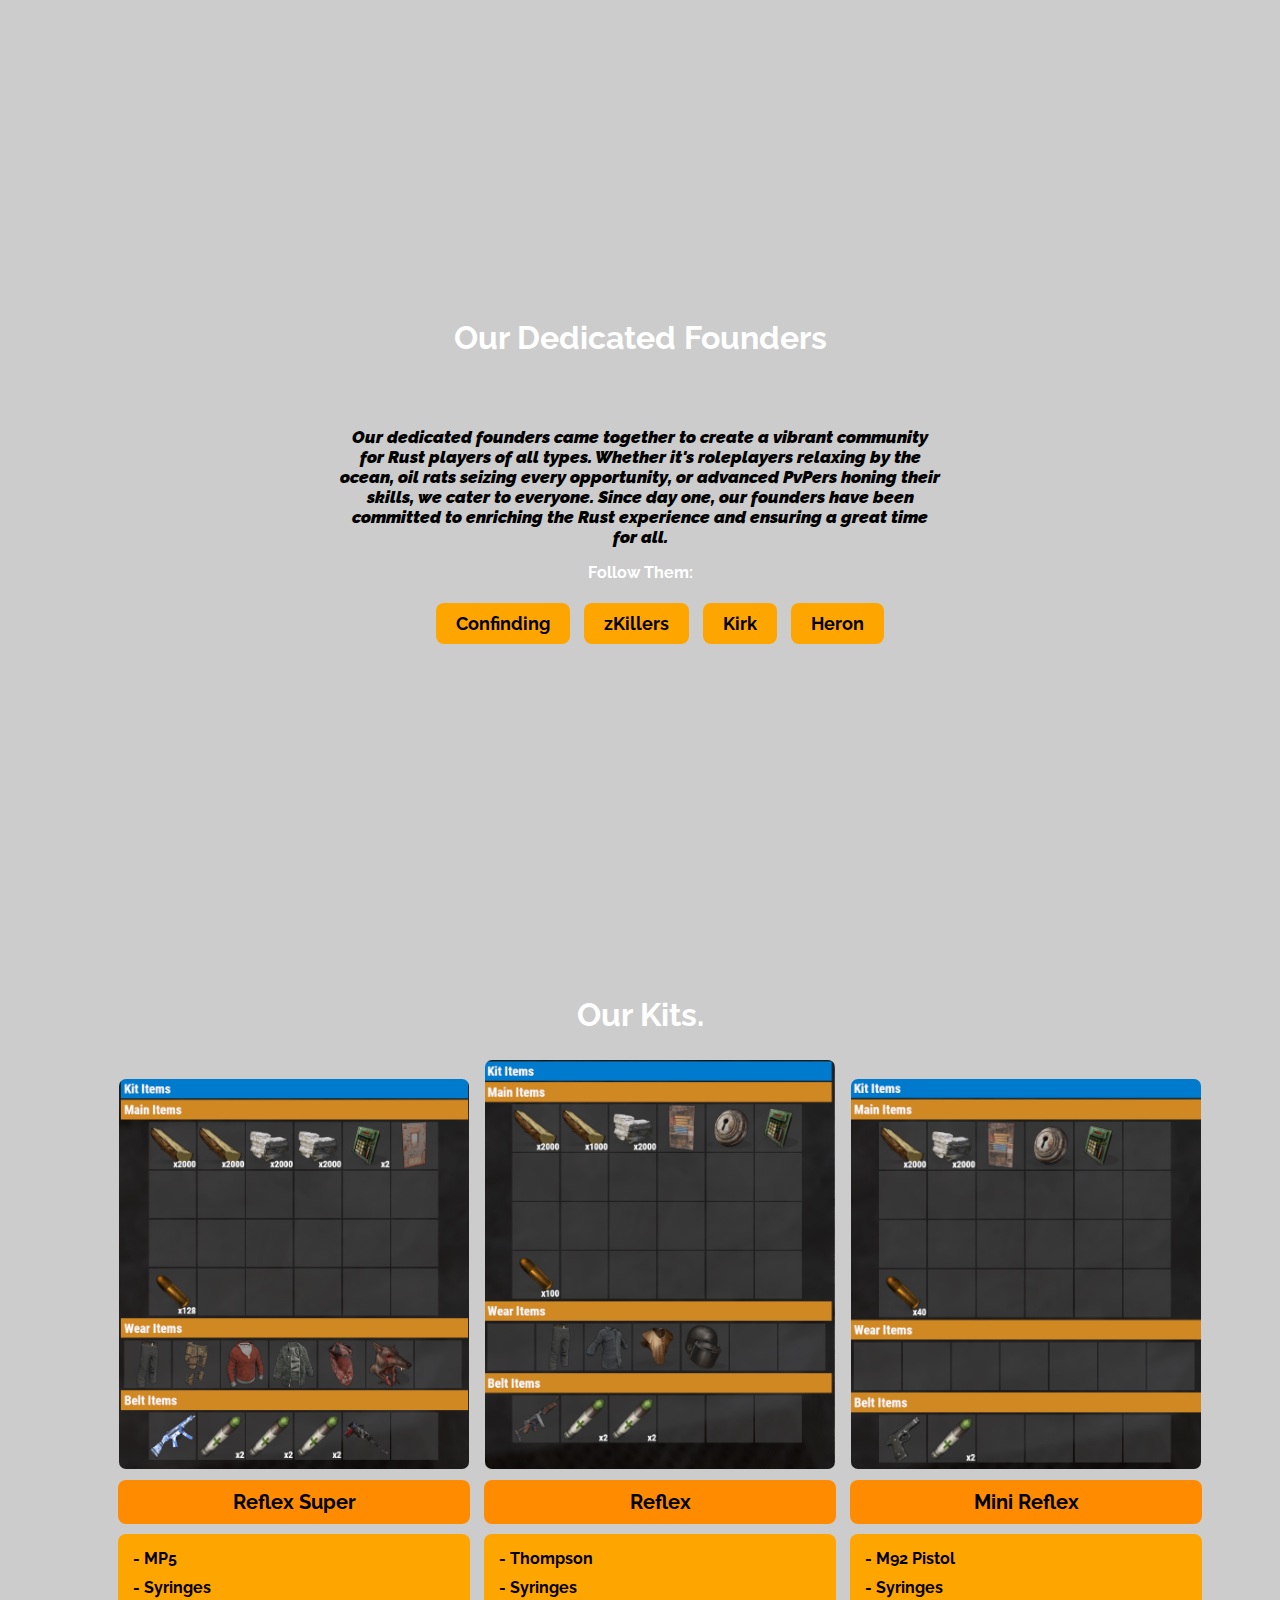
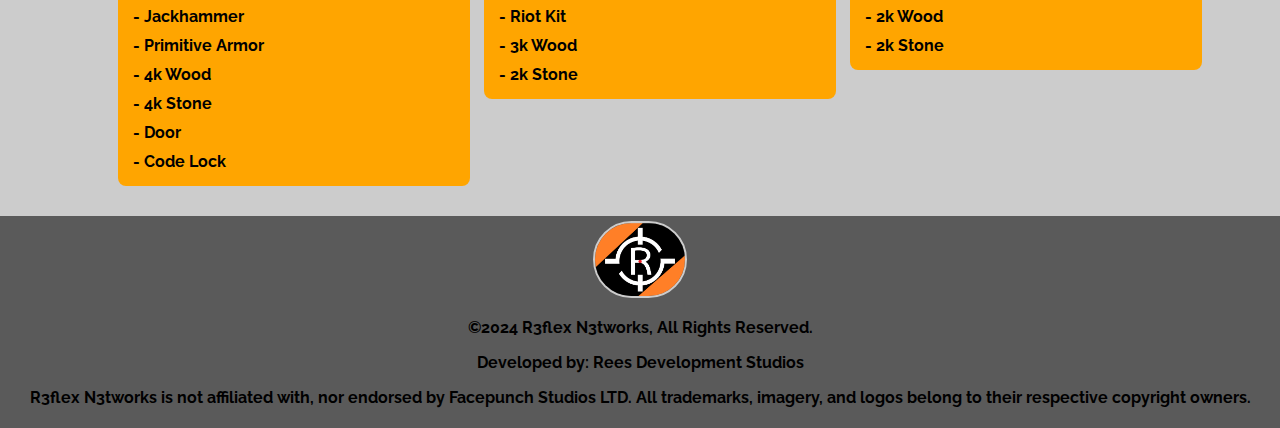
==== commit 82c4b570: "Update index.html" ====
--- a/index.html
+++ b/index.html
@@ -11,7 +11,7 @@
 
 <div class="header">
     <div class="logo">
-        <img src="images/reflex.png" alt="R3flex Logo">
+        <img src="images/Reflex.png" alt="R3flex Logo">
     </div>
     <div class="nav-buttons">
         <ul class="navs">
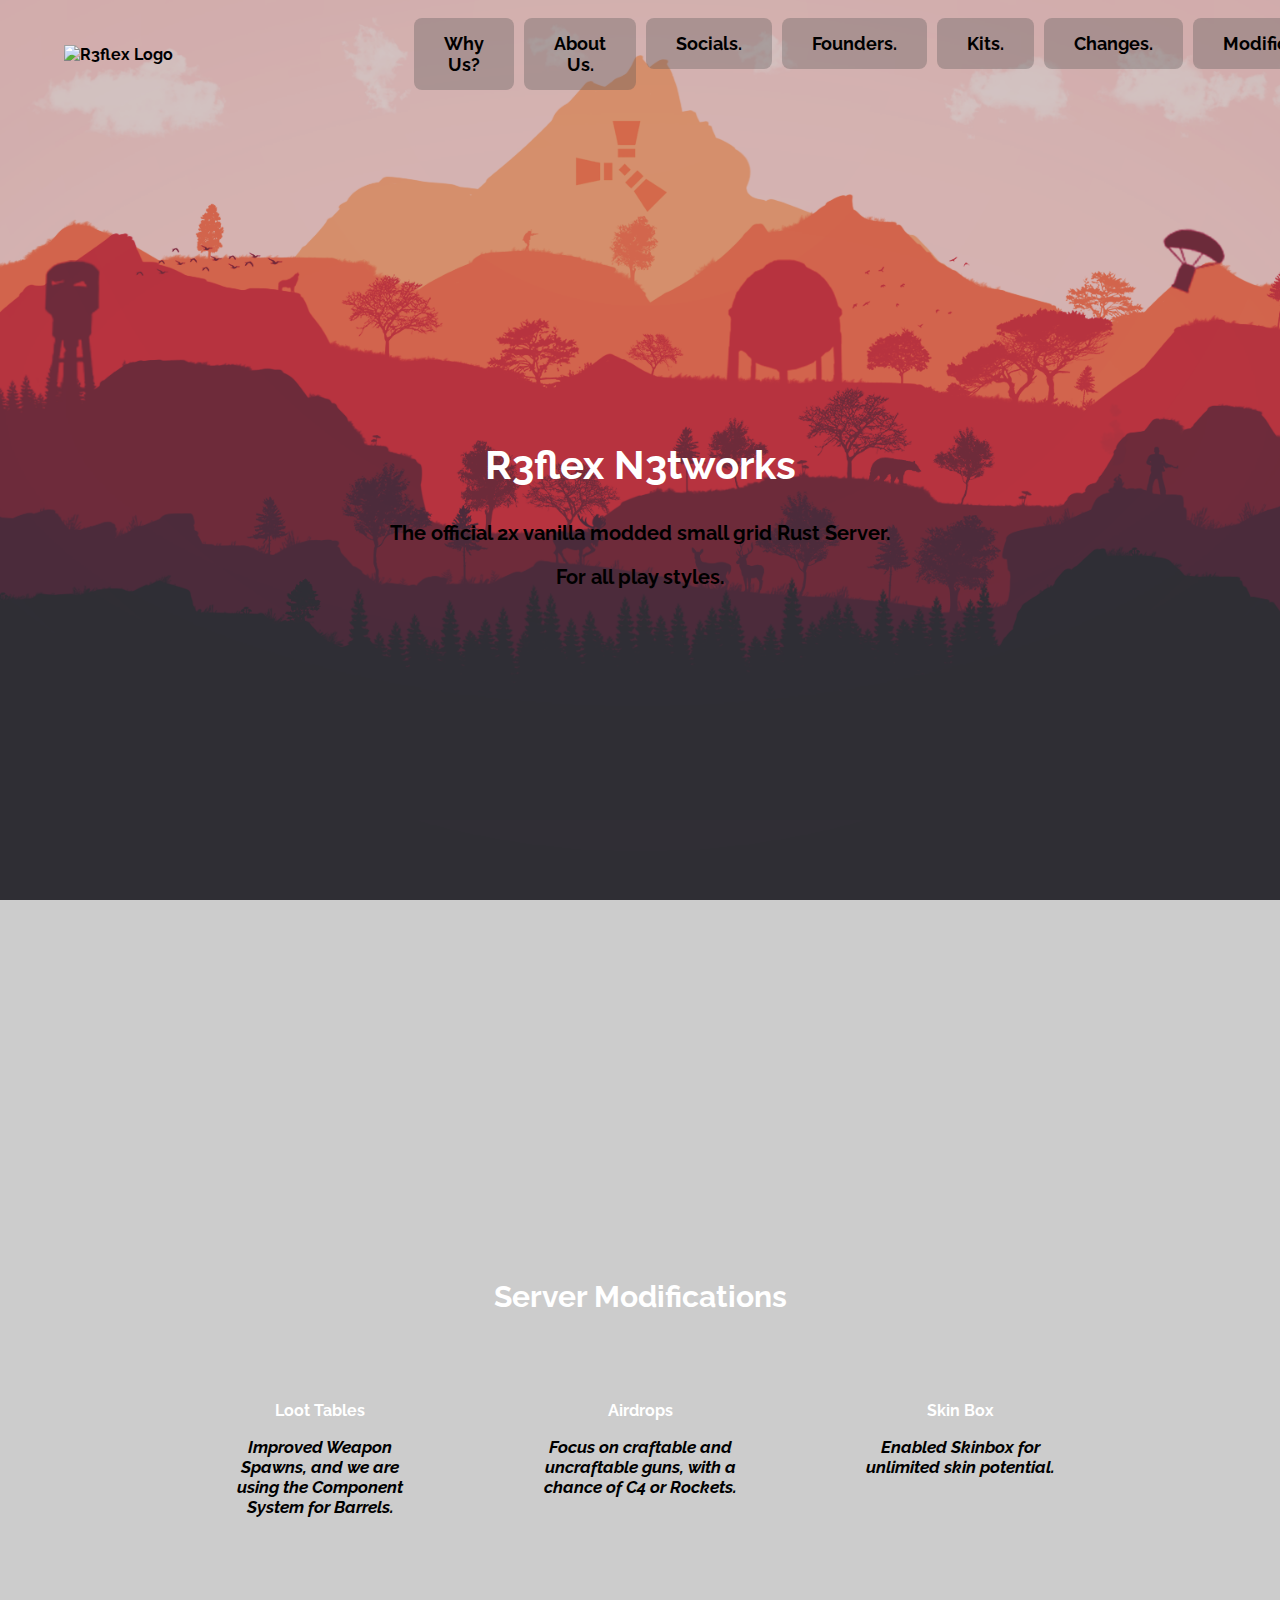
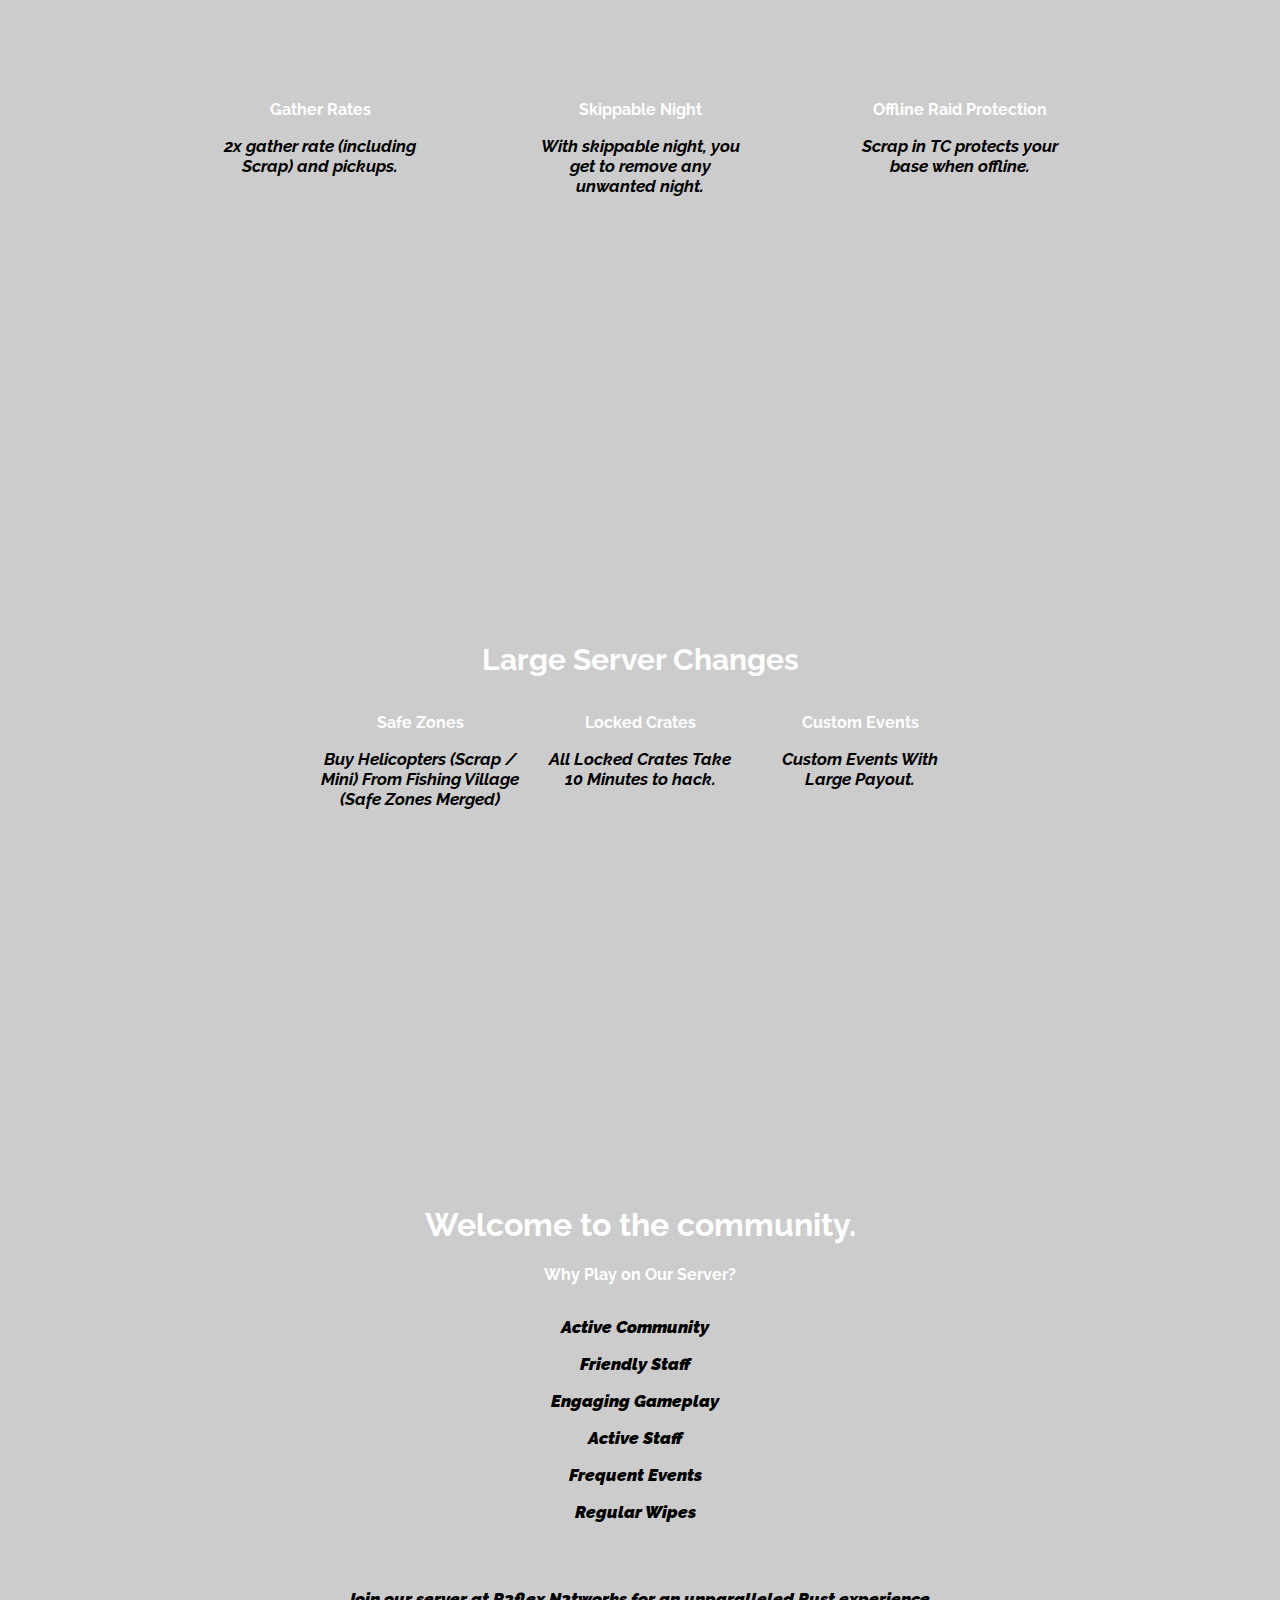
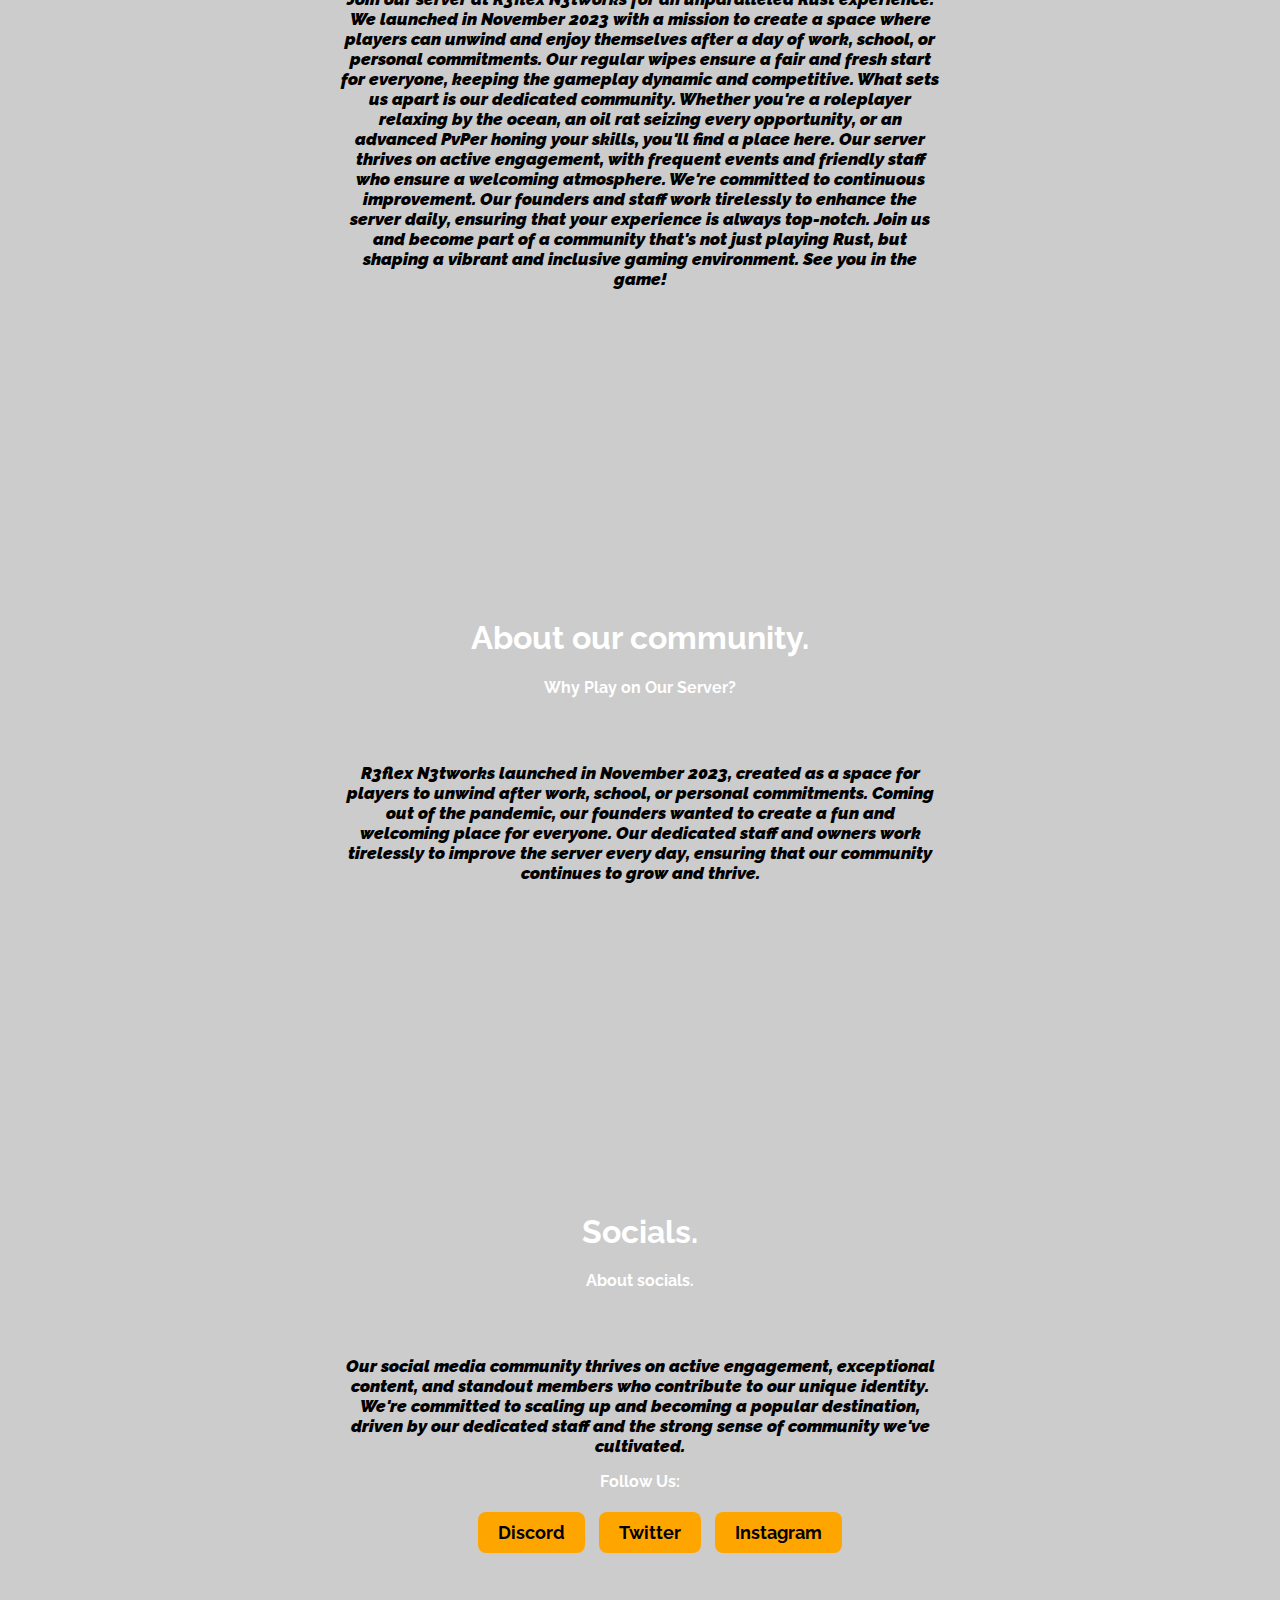
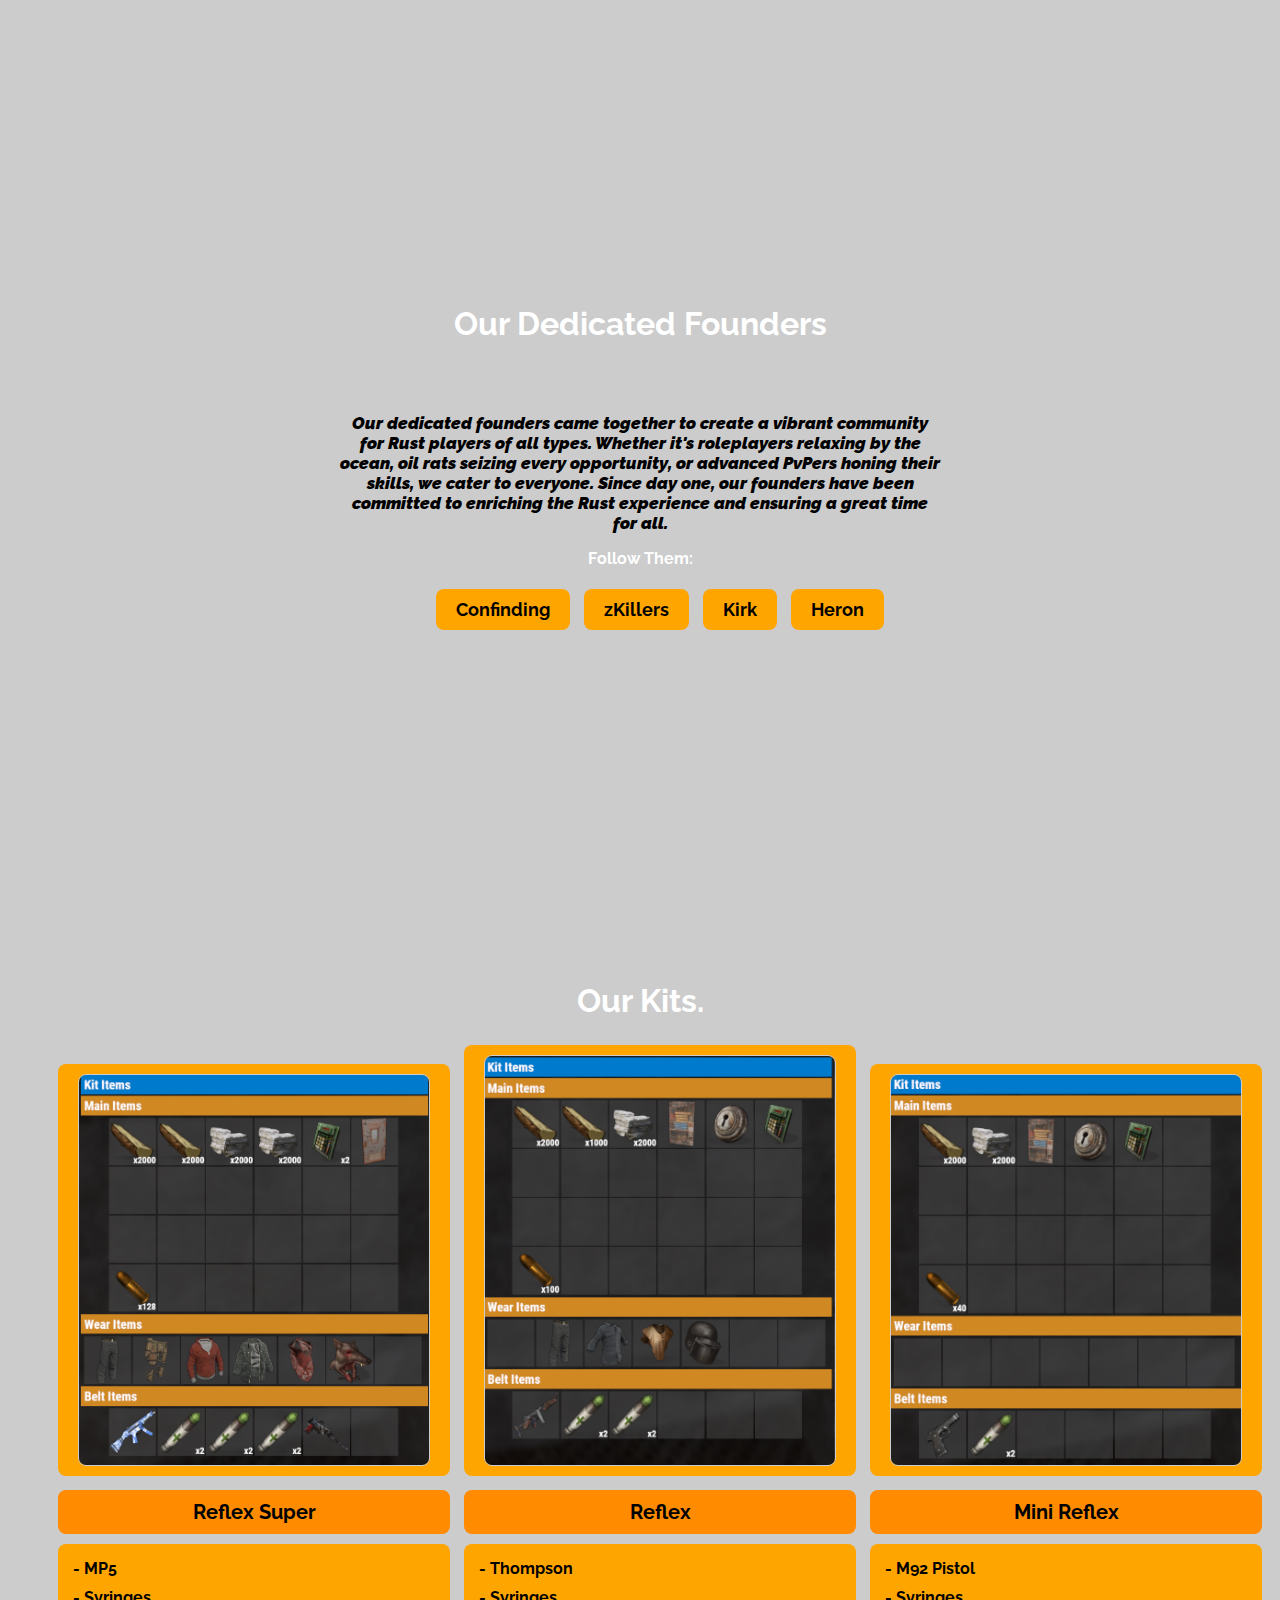
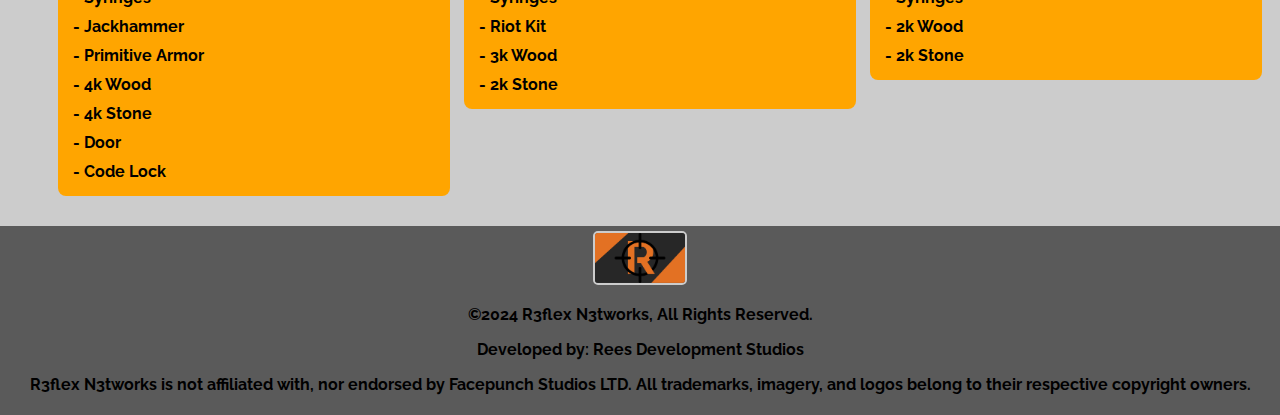
==== commit 8c4bf6b1: "Add files via upload" ====
--- a/index.html
+++ b/index.html
@@ -11,7 +11,7 @@
 
 <div class="header">
     <div class="logo">
-        <img src="images/Reflex.png" alt="R3flex Logo">
+        <img src="images/reflex.png" alt="R3flex Logo">
     </div>
     <div class="nav-buttons">
         <ul class="navs">
@@ -166,7 +166,9 @@
     <div class="kit-details-container">
         <ul class="links">
             <li class="kit-item">
-                <img src="images/image.png" alt="Reflex Super" class="kit-image">
+                <a href="images/image.png" class="kit-image-link">
+                    <img src="images/image.png" alt="Reflex Super" class="kit-image">
+                </a>
                 <span class="kit-name">Reflex Super</span>
                 <ul class="kit-details">
                     <li>MP5</li>
@@ -180,7 +182,9 @@
                 </ul>
             </li>
             <li class="kit-item">
-                <img src="images/image2.png" alt="Reflex" class="kit-image">
+                <a href="images/image2.png" class="kit-image-link">
+                    <img src="images/image2.png" alt="Reflex" class="kit-image">
+                </a>
                 <span class="kit-name">Reflex</span>
                 <ul class="kit-details">
                     <li>Thompson</li>
@@ -191,14 +195,15 @@
                 </ul>
             </li>
             <li class="kit-item">
-                <img src="images/image3.png" alt="Mini Reflex" class="kit-image">
+                <a href="images/image3.png" class="kit-image-link">
+                    <img src="images/image3.png" alt="Mini Reflex" class="kit-image">
+                </a>
                 <span class="kit-name">Mini Reflex</span>
                 <ul class="kit-details">
                     <li>M92 Pistol</li>
                     <li>Syringes</li>
                     <li>2k Wood</li>
                     <li>2k Stone</li>
-
                 </ul>
             </li>
         </ul>
@@ -206,7 +211,7 @@
 </div>
 
 <footer>
-    <img src="images/logo.png" alt="Reflex" class="logo-image">
+    <img src="images/TEST.png" alt="Reflex" class="logo-image">
     <p>©2024 R3flex N3tworks, All Rights Reserved.</p>
     <p>Developed by: Rees Development Studios</p>
     <p>R3flex N3tworks is not affiliated with, nor endorsed by Facepunch Studios LTD. All trademarks, imagery, and logos belong to their respective copyright owners.</p>
--- a/style.css
+++ b/style.css
@@ -1,4 +1,3 @@
-
 /* Base styles */
 body {
     font-family: 'Raleway', sans-serif;
@@ -13,14 +12,12 @@
     font-weight: bold;
 }
 
-
 /* Header container */
 .header {
     display: flex;
     align-items: center;
     justify-content: space-between;
     padding: 1vh 5%;
-
     text-align: center; /* Center align text */
 }
 
@@ -101,7 +98,7 @@
 .large2 {
     text-align: center; /* Center align text */
     font-size: 30px;
-        display: flex;
+    display: flex;
 }
 
 .changes {
@@ -145,7 +142,6 @@
     padding: 50px;
 }
 
-
 .text1 {
     font-size: 20px; /* Corrected property name */
     text-align: center; /* Center align text */
@@ -157,7 +153,6 @@
     font-size: 40px;
 }
 .community-points {
-
     color: black; /* Text color */
     padding: 1vh 0; /* Example padding for top and bottom */
     text-align: center; /* Center align text */
@@ -304,16 +299,42 @@
     margin: 0 auto; /* Center align the image */
     border: 1px solid #ccc; /* Add border around the images */
     border-radius: 8px; /* Optional: Rounded corners */
+    cursor: pointer;
+    transition: transform 0.2s ease;
+}
+
+.kit-image:hover {
+    transform: scale(1.1);
+}
+
+/* Lightbox styles */
+.lightbox {
+    display: none;
+    position: fixed;
+    z-index: 1000;
+    left: 0;
+    top: 0;
+    width: 100%;
+    height: 100%;
+    overflow: auto;
+    background-color: rgba(0, 0, 0, 0.8);
+}
+
+.lightbox img {
+    margin: auto;
+    display: block;
+    max-width: 90%;
+    max-height: 90%;
 }
 
 .logo-image {
     max-width: 90px;
     border: 2px solid #ccc; /* Add border around the images */
-    border-radius: 100px; /* Rounded corners */
+    border-radius: 5px; /* Rounded corners */
 }
 
 footer {
     padding: 5px;
     background-color: #5a5a5a;
     text-align: center;
-}
+}